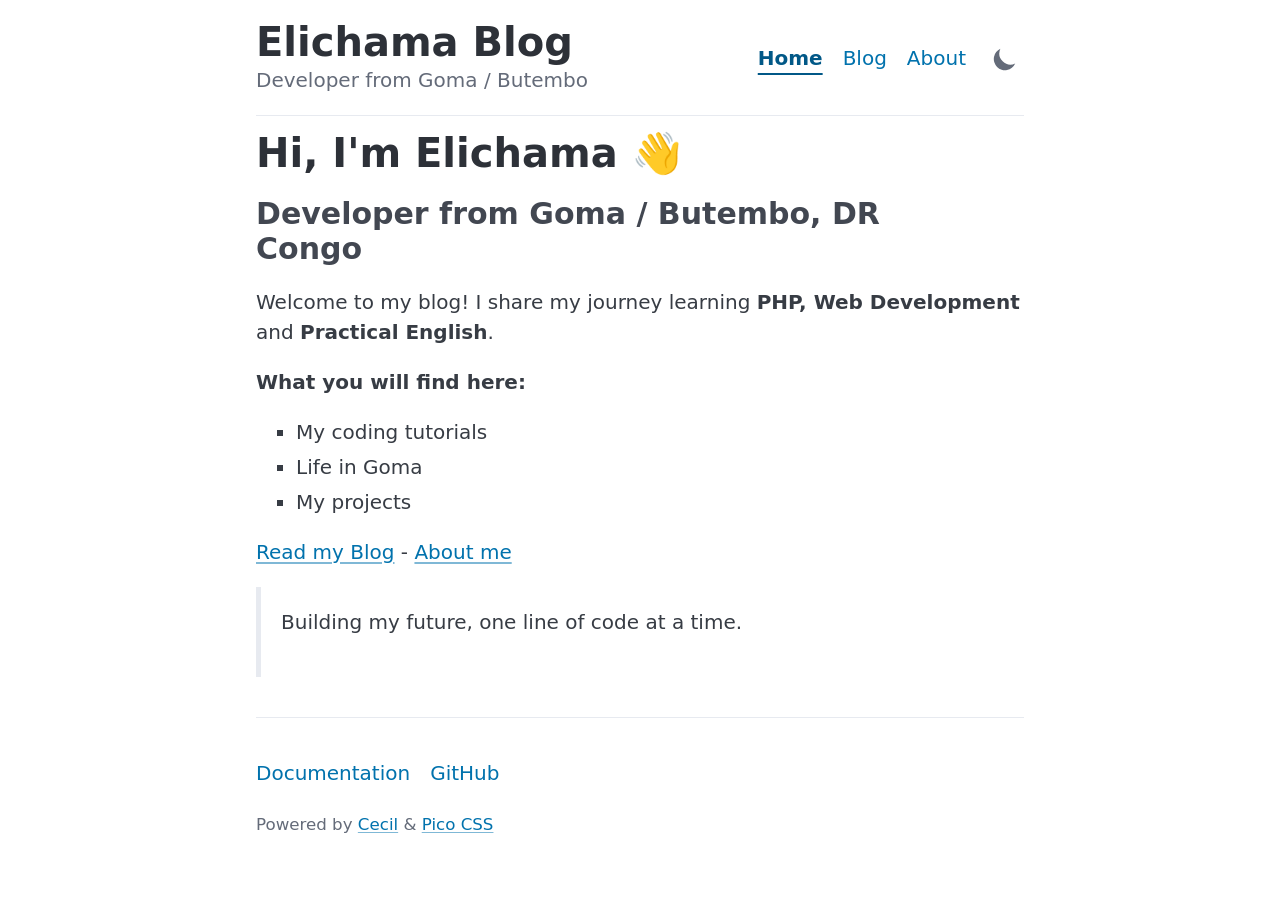
==== index.html @ 14f44dbf "deploy: 51344d93830a59a9cec32823c9e88d69711380ba" ====
<!DOCTYPE html>
<html lang="en">
  <head>
    <meta charset="utf-8">
    <meta name="viewport" content="width=device-width, initial-scale=1.0">
    <title>Elichama Blog &middot; Developer from Goma / Butembo</title>
    <meta name="description" content="My personal blog about coding and life in DR Congo">
    <meta name="author" content="Elichama">
    <meta name="robots" content="index,follow">
    <link rel="icon" sizes="228x228" href="/elichama-blog/thumbnails/228x/favicon.7ff4b89eec6dad139a7d2d6561543285.png" type="image/png">
    <link rel="icon" sizes="192x192" href="/elichama-blog/thumbnails/192x/favicon.7ff4b89eec6dad139a7d2d6561543285.png" type="image/png">
    <link rel="icon" sizes="128x128" href="/elichama-blog/thumbnails/128x/favicon.7ff4b89eec6dad139a7d2d6561543285.png" type="image/png">
    <link rel="icon" sizes="96x96" href="/elichama-blog/thumbnails/96x/favicon.7ff4b89eec6dad139a7d2d6561543285.png" type="image/png">
    <link rel="icon" sizes="76x76" href="/elichama-blog/thumbnails/76x/favicon.7ff4b89eec6dad139a7d2d6561543285.png" type="image/png">
    <link rel="icon" sizes="57x57" href="/elichama-blog/thumbnails/57x/favicon.7ff4b89eec6dad139a7d2d6561543285.png" type="image/png">
    <link rel="icon" sizes="32x32" href="/elichama-blog/thumbnails/32x/favicon.7ff4b89eec6dad139a7d2d6561543285.png" type="image/png">
    <link rel="shortcut icon" sizes="196x196" href="/elichama-blog/thumbnails/196x/favicon.7ff4b89eec6dad139a7d2d6561543285.png" type="image/png">
    <link rel="shortcut icon" sizes="128x128" href="/elichama-blog/thumbnails/128x/favicon.7ff4b89eec6dad139a7d2d6561543285.png" type="image/png">
    <link rel="apple-touch-icon" sizes="180x180" href="/elichama-blog/thumbnails/180x/favicon.7ff4b89eec6dad139a7d2d6561543285.png" type="image/png">
    <link rel="apple-touch-icon" sizes="152x152" href="/elichama-blog/thumbnails/152x/favicon.7ff4b89eec6dad139a7d2d6561543285.png" type="image/png">
    <link rel="apple-touch-icon" sizes="120x120" href="/elichama-blog/thumbnails/120x/favicon.7ff4b89eec6dad139a7d2d6561543285.png" type="image/png">
    <link rel="icon" href="/elichama-blog/favicon.ico">
    <link rel="icon" href="/elichama-blog/favicon.77ee8da3f7c525c2bef9c663e65358a5.ico" type="image/x-icon">
    <link rel="icon" href="/elichama-blog/favicon.77ee8da3f7c525c2bef9c663e65358a5.ico" type="image/vnd.microsoft.icon">
    <link rel="shortcut icon" href="/elichama-blog/favicon.77ee8da3f7c525c2bef9c663e65358a5.ico" type="image/x-icon">
    <link rel="canonical" type="text/html" title="Elichama Blog" href="https://elichama.github.io/elichama-blog/">
    <link rel="alternate" type="application/atom+xml" title="Elichama Blog (ATOM)" href="https://elichama.github.io/elichama-blog/atom.xml">
    <meta property="og:locale" content="en_US">
    <meta property="og:site_name" content="Elichama Blog">
    <meta property="og:title" content="Elichama Blog">
    <meta property="og:description" content="My personal blog about coding and life in DR Congo">
    <meta property="og:url" content="https://elichama.github.io/elichama-blog/">
    <meta property="og:author" content="Elichama">
    <meta property="og:type" content="website">
    <meta name="twitter:title" content="Elichama Blog">
    <meta name="twitter:description" content="My personal blog about coding and life in DR Congo">
    <meta name="color-scheme" content="light dark">
    <style>@charset "UTF-8";/*!
      * Pico CSS ✨ v2.1.1 (https://picocss.com)
      * Copyright 2019-2025 - Licensed under MIT
      */
 :root,:host{--pico-font-family-emoji:"Apple Color Emoji", "Segoe UI Emoji", "Segoe UI Symbol", "Noto Color Emoji";--pico-font-family-sans-serif:system-ui, "Segoe UI", Roboto, Oxygen, Ubuntu, Cantarell, Helvetica, Arial, "Helvetica Neue", sans-serif, var(--pico-font-family-emoji);--pico-font-family-monospace:ui-monospace, SFMono-Regular, "SF Mono", Menlo, Consolas, "Liberation Mono", monospace, var(--pico-font-family-emoji);--pico-font-family:var(--pico-font-family-sans-serif);--pico-line-height:1.5;--pico-font-weight:400;--pico-font-size:100%;--pico-text-underline-offset:0.1rem;--pico-border-radius:0.25rem;--pico-border-width:0.0625rem;--pico-outline-width:0.125rem;--pico-transition:0.2s ease-in-out;--pico-spacing:1rem;--pico-typography-spacing-vertical:1rem;--pico-block-spacing-vertical:var(--pico-spacing);--pico-block-spacing-horizontal:var(--pico-spacing);--pico-form-element-spacing-vertical:0.75rem;--pico-form-element-spacing-horizontal:1rem;--pico-group-box-shadow:0 0 0 rgba(0, 0, 0, 0);--pico-group-box-shadow-focus-with-button:0 0 0 var(--pico-outline-width) var(--pico-primary-focus);--pico-group-box-shadow-focus-with-input:0 0 0 0.0625rem var(--pico-form-element-border-color);--pico-modal-overlay-backdrop-filter:blur(0.375rem);--pico-nav-element-spacing-vertical:1rem;--pico-nav-element-spacing-horizontal:0.5rem;--pico-nav-link-spacing-vertical:0.5rem;--pico-nav-link-spacing-horizontal:0.5rem;--pico-nav-breadcrumb-divider:">";--pico-icon-checkbox:url("data:image/svg+xml,%3Csvg xmlns='http://www.w3.org/2000/svg' width='24' height='24' viewBox='0 0 24 24' fill='none' stroke='rgb(255, 255, 255)' stroke-width='4' stroke-linecap='round' stroke-linejoin='round'%3E%3Cpolyline points='20 6 9 17 4 12'%3E%3C/polyline%3E%3C/svg%3E");--pico-icon-minus:url("data:image/svg+xml,%3Csvg xmlns='http://www.w3.org/2000/svg' width='24' height='24' viewBox='0 0 24 24' fill='none' stroke='rgb(255, 255, 255)' stroke-width='4' stroke-linecap='round' stroke-linejoin='round'%3E%3Cline x1='5' y1='12' x2='19' y2='12'%3E%3C/line%3E%3C/svg%3E");--pico-icon-chevron:url("data:image/svg+xml,%3Csvg xmlns='http://www.w3.org/2000/svg' width='24' height='24' viewBox='0 0 24 24' fill='none' stroke='rgb(136, 145, 164)' stroke-width='2' stroke-linecap='round' stroke-linejoin='round'%3E%3Cpolyline points='6 9 12 15 18 9'%3E%3C/polyline%3E%3C/svg%3E");--pico-icon-date:url("data:image/svg+xml,%3Csvg xmlns='http://www.w3.org/2000/svg' width='24' height='24' viewBox='0 0 24 24' fill='none' stroke='rgb(136, 145, 164)' stroke-width='2' stroke-linecap='round' stroke-linejoin='round'%3E%3Crect x='3' y='4' width='18' height='18' rx='2' ry='2'%3E%3C/rect%3E%3Cline x1='16' y1='2' x2='16' y2='6'%3E%3C/line%3E%3Cline x1='8' y1='2' x2='8' y2='6'%3E%3C/line%3E%3Cline x1='3' y1='10' x2='21' y2='10'%3E%3C/line%3E%3C/svg%3E");--pico-icon-time:url("data:image/svg+xml,%3Csvg xmlns='http://www.w3.org/2000/svg' width='24' height='24' viewBox='0 0 24 24' fill='none' stroke='rgb(136, 145, 164)' stroke-width='2' stroke-linecap='round' stroke-linejoin='round'%3E%3Ccircle cx='12' cy='12' r='10'%3E%3C/circle%3E%3Cpolyline points='12 6 12 12 16 14'%3E%3C/polyline%3E%3C/svg%3E");--pico-icon-search:url("data:image/svg+xml,%3Csvg xmlns='http://www.w3.org/2000/svg' width='24' height='24' viewBox='0 0 24 24' fill='none' stroke='rgb(136, 145, 164)' stroke-width='1.5' stroke-linecap='round' stroke-linejoin='round'%3E%3Ccircle cx='11' cy='11' r='8'%3E%3C/circle%3E%3Cline x1='21' y1='21' x2='16.65' y2='16.65'%3E%3C/line%3E%3C/svg%3E");--pico-icon-close:url("data:image/svg+xml,%3Csvg xmlns='http://www.w3.org/2000/svg' width='24' height='24' viewBox='0 0 24 24' fill='none' stroke='rgb(136, 145, 164)' stroke-width='3' stroke-linecap='round' stroke-linejoin='round'%3E%3Cline x1='18' y1='6' x2='6' y2='18'%3E%3C/line%3E%3Cline x1='6' y1='6' x2='18' y2='18'%3E%3C/line%3E%3C/svg%3E");--pico-icon-loading:url("data:image/svg+xml,%3Csvg fill='none' height='24' width='24' viewBox='0 0 24 24' xmlns='http://www.w3.org/2000/svg' %3E%3Cstyle%3E g %7B animation: rotate 2s linear infinite;transform-origin:center center;%7D circle %7B stroke-dasharray:75,100;stroke-dashoffset:-5;animation:dash 1.5s ease-in-out infinite;stroke-linecap:round;%7D @keyframes rotate %7B 0%25 %7B transform:rotate(0deg);%7D 100%25 %7B transform:rotate(360deg);%7D %7D @keyframes dash %7B 0%25 %7B stroke-dasharray:1,100;stroke-dashoffset:0;%7D 50%25 %7B stroke-dasharray:44.5,100;stroke-dashoffset:-17.5;%7D 100%25 %7B stroke-dasharray:44.5,100;stroke-dashoffset:-62;%7D %7D %3C/style%3E%3Cg%3E%3Ccircle cx='12' cy='12' r='10' fill='none' stroke='rgb(136, 145, 164)' stroke-width='4' /%3E%3C/g%3E%3C/svg%3E");
      }
      @media (min-width: 576px) {
        :root,
        :host {
          --pico-font-size: 106.25%;
        }
      }
      @media (min-width: 768px) {
        :root,
        :host {
          --pico-font-size: 112.5%;
        }
      }
      @media (min-width: 1024px) {
        :root,
        :host {
          --pico-font-size: 118.75%;
        }
      }
      @media (min-width: 1280px) {
        :root,
        :host {
          --pico-font-size: 125%;
        }
      }
      @media (min-width: 1536px) {
        :root,
        :host {
          --pico-font-size: 131.25%;
        }
      }

      a {
        --pico-text-decoration: underline;
      }

      small {
        --pico-font-size: 0.875em;
      }

      h1,
      h2,
      h3,
      h4,
      h5,
      h6 {
        --pico-font-weight: 700;
      }

      h1 {
        --pico-font-size: 2rem;
        --pico-line-height: 1.125;
        --pico-typography-spacing-top: 3rem;
      }

      h2 {
        --pico-font-size: 1.75rem;
        --pico-line-height: 1.15;
        --pico-typography-spacing-top: 2.625rem;
      }

      h3 {
        --pico-font-size: 1.5rem;
        --pico-line-height: 1.175;
        --pico-typography-spacing-top: 2.25rem;
      }

      h4 {
        --pico-font-size: 1.25rem;
        --pico-line-height: 1.2;
        --pico-typography-spacing-top: 1.874rem;
      }

      h5 {
        --pico-font-size: 1.125rem;
        --pico-line-height: 1.225;
        --pico-typography-spacing-top: 1.6875rem;
      }

      h6 {
        --pico-font-size: 1rem;
        --pico-line-height: 1.25;
        --pico-typography-spacing-top: 1.5rem;
      }

      thead th,
      thead td,
      tfoot th,
      tfoot td {
        --pico-font-weight: 600;
        --pico-border-width: 0.1875rem;
      }

      pre,
      code,
      kbd,
      samp {
        --pico-font-family: var(--pico-font-family-monospace);
      }

      kbd {
        --pico-font-weight: bolder;
      }

      input:not([type=submit],
      [type=button],
      [type=reset],
      [type=checkbox],
      [type=radio],
      [type=file]),
      :where(select, textarea) {
        --pico-outline-width: 0.0625rem;
      }

      [type=search] {
        --pico-border-radius: 5rem;
      }

      [type=checkbox],
      [type=radio] {
        --pico-border-width: 0.125rem;
      }

      [type=checkbox][role=switch] {
        --pico-border-width: 0.1875rem;
      }

      [role=search] {
        --pico-border-radius: 5rem;
      }

      [role=search] button,
      [role=search] [type=submit],
      [role=search] [type=button],
      [role=search] [role=button],
      [role=group] button,
      [role=group] [type=submit],
      [role=group] [type=button],
      [role=group] [role=button] {
        --pico-form-element-spacing-horizontal: 2rem;
      }

      details summary[role=button]::after {
        filter: brightness(0) invert(1);
      }

      [aria-busy=true]:not(input, select, textarea):is(button, [type=submit], [type=button], [type=reset], [role=button])::before {
        filter: brightness(0) invert(1);
      }

      /**
      * Color schemes
      */
      [data-theme=light],
      :root:not([data-theme=dark]),
      :host(:not([data-theme=dark])) {
        color-scheme: light;
        --pico-background-color: #fff;
        --pico-color: #373c44;
        --pico-text-selection-color: rgba(2, 154, 232, 0.25);
        --pico-muted-color: #646b79;
        --pico-muted-border-color: rgb(231, 234, 239.5);
        --pico-primary: #0172ad;
        --pico-primary-background: #0172ad;
        --pico-primary-border: var(--pico-primary-background);
        --pico-primary-underline: rgba(1, 114, 173, 0.5);
        --pico-primary-hover: #015887;
        --pico-primary-hover-background: #02659a;
        --pico-primary-hover-border: var(--pico-primary-hover-background);
        --pico-primary-hover-underline: var(--pico-primary-hover);
        --pico-primary-focus: rgba(2, 154, 232, 0.5);
        --pico-primary-inverse: #fff;
        --pico-secondary: #5d6b89;
        --pico-secondary-background: #525f7a;
        --pico-secondary-border: var(--pico-secondary-background);
        --pico-secondary-underline: rgba(93, 107, 137, 0.5);
        --pico-secondary-hover: #48536b;
        --pico-secondary-hover-background: #48536b;
        --pico-secondary-hover-border: var(--pico-secondary-hover-background);
        --pico-secondary-hover-underline: var(--pico-secondary-hover);
        --pico-secondary-focus: rgba(93, 107, 137, 0.25);
        --pico-secondary-inverse: #fff;
        --pico-contrast: #181c25;
        --pico-contrast-background: #181c25;
        --pico-contrast-border: var(--pico-contrast-background);
        --pico-contrast-underline: rgba(24, 28, 37, 0.5);
        --pico-contrast-hover: #000;
        --pico-contrast-hover-background: #000;
        --pico-contrast-hover-border: var(--pico-contrast-hover-background);
        --pico-contrast-hover-underline: var(--pico-secondary-hover);
        --pico-contrast-focus: rgba(93, 107, 137, 0.25);
        --pico-contrast-inverse: #fff;
        --pico-box-shadow: 0.0145rem 0.029rem 0.174rem rgba(129, 145, 181, 0.01698), 0.0335rem 0.067rem 0.402rem rgba(129, 145, 181, 0.024), 0.0625rem 0.125rem 0.75rem rgba(129, 145, 181, 0.03), 0.1125rem 0.225rem 1.35rem rgba(129, 145, 181, 0.036), 0.2085rem 0.417rem 2.502rem rgba(129, 145, 181, 0.04302), 0.5rem 1rem 6rem rgba(129, 145, 181, 0.06), 0 0 0 0.0625rem rgba(129, 145, 181, 0.015);
        --pico-h1-color: #2d3138;
        --pico-h2-color: #373c44;
        --pico-h3-color: #424751;
        --pico-h4-color: #4d535e;
        --pico-h5-color: #5c6370;
        --pico-h6-color: #646b79;
        --pico-mark-background-color: rgb(252.5, 230.5, 191.5);
        --pico-mark-color: #0f1114;
        --pico-ins-color: rgb(28.5, 105.5, 84);
        --pico-del-color: rgb(136, 56.5, 53);
        --pico-blockquote-border-color: var(--pico-muted-border-color);
        --pico-blockquote-footer-color: var(--pico-muted-color);
        --pico-button-box-shadow: 0 0 0 rgba(0, 0, 0, 0);
        --pico-button-hover-box-shadow: 0 0 0 rgba(0, 0, 0, 0);
        --pico-table-border-color: var(--pico-muted-border-color);
        --pico-table-row-stripped-background-color: rgba(111, 120, 135, 0.0375);
        --pico-code-background-color: rgb(243, 244.5, 246.75);
        --pico-code-color: #646b79;
        --pico-code-kbd-background-color: var(--pico-color);
        --pico-code-kbd-color: var(--pico-background-color);
        --pico-form-element-background-color: rgb(251, 251.5, 252.25);
        --pico-form-element-selected-background-color: #dfe3eb;
        --pico-form-element-border-color: #cfd5e2;
        --pico-form-element-color: #23262c;
        --pico-form-element-placeholder-color: var(--pico-muted-color);
        --pico-form-element-active-background-color: #fff;
        --pico-form-element-active-border-color: var(--pico-primary-border);
        --pico-form-element-focus-color: var(--pico-primary-border);
        --pico-form-element-disabled-opacity: 0.5;
        --pico-form-element-invalid-border-color: rgb(183.5, 105.5, 106.5);
        --pico-form-element-invalid-active-border-color: rgb(200.25, 79.25, 72.25);
        --pico-form-element-invalid-focus-color: var(--pico-form-element-invalid-active-border-color);
        --pico-form-element-valid-border-color: rgb(76, 154.5, 137.5);
        --pico-form-element-valid-active-border-color: rgb(39, 152.75, 118.75);
        --pico-form-element-valid-focus-color: var(--pico-form-element-valid-active-border-color);
        --pico-switch-background-color: #bfc7d9;
        --pico-switch-checked-background-color: var(--pico-primary-background);
        --pico-switch-color: #fff;
        --pico-switch-thumb-box-shadow: 0 0 0 rgba(0, 0, 0, 0);
        --pico-range-border-color: #dfe3eb;
        --pico-range-active-border-color: #bfc7d9;
        --pico-range-thumb-border-color: var(--pico-background-color);
        --pico-range-thumb-color: var(--pico-secondary-background);
        --pico-range-thumb-active-color: var(--pico-primary-background);
        --pico-accordion-border-color: var(--pico-muted-border-color);
        --pico-accordion-active-summary-color: var(--pico-primary-hover);
        --pico-accordion-close-summary-color: var(--pico-color);
        --pico-accordion-open-summary-color: var(--pico-muted-color);
        --pico-card-background-color: var(--pico-background-color);
        --pico-card-border-color: var(--pico-muted-border-color);
        --pico-card-box-shadow: var(--pico-box-shadow);
        --pico-card-sectioning-background-color: rgb(251, 251.5, 252.25);
        --pico-loading-spinner-opacity: 0.5;
        --pico-modal-overlay-background-color: rgba(232, 234, 237, 0.75);
        --pico-progress-background-color: #dfe3eb;
        --pico-progress-color: var(--pico-primary-background);
        --pico-tooltip-background-color: var(--pico-contrast-background);
        --pico-tooltip-color: var(--pico-contrast-inverse);
        --pico-icon-valid: url("data:image/svg+xml,%3Csvg xmlns='http://www.w3.org/2000/svg' width='24' height='24' viewBox='0 0 24 24' fill='none' stroke='rgb(76, 154.5, 137.5)' stroke-width='2' stroke-linecap='round' stroke-linejoin='round'%3E%3Cpolyline points='20 6 9 17 4 12'%3E%3C/polyline%3E%3C/svg%3E");
        --pico-icon-invalid: url("data:image/svg+xml,%3Csvg xmlns='http://www.w3.org/2000/svg' width='24' height='24' viewBox='0 0 24 24' fill='none' stroke='rgb(200.25, 79.25, 72.25)' stroke-width='2' stroke-linecap='round' stroke-linejoin='round'%3E%3Ccircle cx='12' cy='12' r='10'%3E%3C/circle%3E%3Cline x1='12' y1='8' x2='12' y2='12'%3E%3C/line%3E%3Cline x1='12' y1='16' x2='12.01' y2='16'%3E%3C/line%3E%3C/svg%3E");
      }
      [data-theme=light] input:is([type=submit],
      [type=button],
      [type=reset],
      [type=checkbox],
      [type=radio],
      [type=file]),
      :root:not([data-theme=dark]) input:is([type=submit],
      [type=button],
      [type=reset],
      [type=checkbox],
      [type=radio],
      [type=file]),
      :host(:not([data-theme=dark])) input:is([type=submit],
      [type=button],
      [type=reset],
      [type=checkbox],
      [type=radio],
      [type=file]) {
        --pico-form-element-focus-color: var(--pico-primary-focus);
      }

      @media only screen and (prefers-color-scheme: dark) {
        :root:not([data-theme]),
        :host(:not([data-theme])) {
          color-scheme: dark;
          --pico-background-color: rgb(19, 22.5, 30.5);
          --pico-color: #c2c7d0;
          --pico-text-selection-color: rgba(1, 170, 255, 0.1875);
          --pico-muted-color: #7b8495;
          --pico-muted-border-color: #202632;
          --pico-primary: #01aaff;
          --pico-primary-background: #0172ad;
          --pico-primary-border: var(--pico-primary-background);
          --pico-primary-underline: rgba(1, 170, 255, 0.5);
          --pico-primary-hover: #79c0ff;
          --pico-primary-hover-background: #017fc0;
          --pico-primary-hover-border: var(--pico-primary-hover-background);
          --pico-primary-hover-underline: var(--pico-primary-hover);
          --pico-primary-focus: rgba(1, 170, 255, 0.375);
          --pico-primary-inverse: #fff;
          --pico-secondary: #969eaf;
          --pico-secondary-background: #525f7a;
          --pico-secondary-border: var(--pico-secondary-background);
          --pico-secondary-underline: rgba(150, 158, 175, 0.5);
          --pico-secondary-hover: #b3b9c5;
          --pico-secondary-hover-background: #5d6b89;
          --pico-secondary-hover-border: var(--pico-secondary-hover-background);
          --pico-secondary-hover-underline: var(--pico-secondary-hover);
          --pico-secondary-focus: rgba(144, 158, 190, 0.25);
          --pico-secondary-inverse: #fff;
          --pico-contrast: #dfe3eb;
          --pico-contrast-background: #eff1f4;
          --pico-contrast-border: var(--pico-contrast-background);
          --pico-contrast-underline: rgba(223, 227, 235, 0.5);
          --pico-contrast-hover: #fff;
          --pico-contrast-hover-background: #fff;
          --pico-contrast-hover-border: var(--pico-contrast-hover-background);
          --pico-contrast-hover-underline: var(--pico-contrast-hover);
          --pico-contrast-focus: rgba(207, 213, 226, 0.25);
          --pico-contrast-inverse: #000;
          --pico-box-shadow: 0.0145rem 0.029rem 0.174rem rgba(7, 8.5, 12, 0.01698), 0.0335rem 0.067rem 0.402rem rgba(7, 8.5, 12, 0.024), 0.0625rem 0.125rem 0.75rem rgba(7, 8.5, 12, 0.03), 0.1125rem 0.225rem 1.35rem rgba(7, 8.5, 12, 0.036), 0.2085rem 0.417rem 2.502rem rgba(7, 8.5, 12, 0.04302), 0.5rem 1rem 6rem rgba(7, 8.5, 12, 0.06), 0 0 0 0.0625rem rgba(7, 8.5, 12, 0.015);
          --pico-h1-color: #f0f1f3;
          --pico-h2-color: #e0e3e7;
          --pico-h3-color: #c2c7d0;
          --pico-h4-color: #b3b9c5;
          --pico-h5-color: #a4acba;
          --pico-h6-color: #8891a4;
          --pico-mark-background-color: #014063;
          --pico-mark-color: #fff;
          --pico-ins-color: #62af9a;
          --pico-del-color: rgb(205.5, 126, 123);
          --pico-blockquote-border-color: var(--pico-muted-border-color);
          --pico-blockquote-footer-color: var(--pico-muted-color);
          --pico-button-box-shadow: 0 0 0 rgba(0, 0, 0, 0);
          --pico-button-hover-box-shadow: 0 0 0 rgba(0, 0, 0, 0);
          --pico-table-border-color: var(--pico-muted-border-color);
          --pico-table-row-stripped-background-color: rgba(111, 120, 135, 0.0375);
          --pico-code-background-color: rgb(26, 30.5, 40.25);
          --pico-code-color: #8891a4;
          --pico-code-kbd-background-color: var(--pico-color);
          --pico-code-kbd-color: var(--pico-background-color);
          --pico-form-element-background-color: rgb(28, 33, 43.5);
          --pico-form-element-selected-background-color: #2a3140;
          --pico-form-element-border-color: #2a3140;
          --pico-form-element-color: #e0e3e7;
          --pico-form-element-placeholder-color: #8891a4;
          --pico-form-element-active-background-color: rgb(26, 30.5, 40.25);
          --pico-form-element-active-border-color: var(--pico-primary-border);
          --pico-form-element-focus-color: var(--pico-primary-border);
          --pico-form-element-disabled-opacity: 0.5;
          --pico-form-element-invalid-border-color: rgb(149.5, 74, 80);
          --pico-form-element-invalid-active-border-color: rgb(183.25, 63.5, 59);
          --pico-form-element-invalid-focus-color: var(--pico-form-element-invalid-active-border-color);
          --pico-form-element-valid-border-color: #2a7b6f;
          --pico-form-element-valid-active-border-color: rgb(22, 137, 105.5);
          --pico-form-element-valid-focus-color: var(--pico-form-element-valid-active-border-color);
          --pico-switch-background-color: #333c4e;
          --pico-switch-checked-background-color: var(--pico-primary-background);
          --pico-switch-color: #fff;
          --pico-switch-thumb-box-shadow: 0 0 0 rgba(0, 0, 0, 0);
          --pico-range-border-color: #202632;
          --pico-range-active-border-color: #2a3140;
          --pico-range-thumb-border-color: var(--pico-background-color);
          --pico-range-thumb-color: var(--pico-secondary-background);
          --pico-range-thumb-active-color: var(--pico-primary-background);
          --pico-accordion-border-color: var(--pico-muted-border-color);
          --pico-accordion-active-summary-color: var(--pico-primary-hover);
          --pico-accordion-close-summary-color: var(--pico-color);
          --pico-accordion-open-summary-color: var(--pico-muted-color);
          --pico-card-background-color: #181c25;
          --pico-card-border-color: var(--pico-card-background-color);
          --pico-card-box-shadow: var(--pico-box-shadow);
          --pico-card-sectioning-background-color: rgb(26, 30.5, 40.25);
          --pico-loading-spinner-opacity: 0.5;
          --pico-modal-overlay-background-color: rgba(7.5, 8.5, 10, 0.75);
          --pico-progress-background-color: #202632;
          --pico-progress-color: var(--pico-primary-background);
          --pico-tooltip-background-color: var(--pico-contrast-background);
          --pico-tooltip-color: var(--pico-contrast-inverse);
          --pico-icon-valid: url("data:image/svg+xml,%3Csvg xmlns='http://www.w3.org/2000/svg' width='24' height='24' viewBox='0 0 24 24' fill='none' stroke='rgb(42, 123, 111)' stroke-width='2' stroke-linecap='round' stroke-linejoin='round'%3E%3Cpolyline points='20 6 9 17 4 12'%3E%3C/polyline%3E%3C/svg%3E");
          --pico-icon-invalid: url("data:image/svg+xml,%3Csvg xmlns='http://www.w3.org/2000/svg' width='24' height='24' viewBox='0 0 24 24' fill='none' stroke='rgb(149.5, 74, 80)' stroke-width='2' stroke-linecap='round' stroke-linejoin='round'%3E%3Ccircle cx='12' cy='12' r='10'%3E%3C/circle%3E%3Cline x1='12' y1='8' x2='12' y2='12'%3E%3C/line%3E%3Cline x1='12' y1='16' x2='12.01' y2='16'%3E%3C/line%3E%3C/svg%3E");
        }
        :root:not([data-theme]) input:is([type=submit],
        [type=button],
        [type=reset],
        [type=checkbox],
        [type=radio],
        [type=file]),
        :host(:not([data-theme])) input:is([type=submit],
        [type=button],
        [type=reset],
        [type=checkbox],
        [type=radio],
        [type=file]) {
          --pico-form-element-focus-color: var(--pico-primary-focus);
        }
      }
      [data-theme=dark] {
        color-scheme: dark;
        --pico-background-color: rgb(19, 22.5, 30.5);
        --pico-color: #c2c7d0;
        --pico-text-selection-color: rgba(1, 170, 255, 0.1875);
        --pico-muted-color: #7b8495;
        --pico-muted-border-color: #202632;
        --pico-primary: #01aaff;
        --pico-primary-background: #0172ad;
        --pico-primary-border: var(--pico-primary-background);
        --pico-primary-underline: rgba(1, 170, 255, 0.5);
        --pico-primary-hover: #79c0ff;
        --pico-primary-hover-background: #017fc0;
        --pico-primary-hover-border: var(--pico-primary-hover-background);
        --pico-primary-hover-underline: var(--pico-primary-hover);
        --pico-primary-focus: rgba(1, 170, 255, 0.375);
        --pico-primary-inverse: #fff;
        --pico-secondary: #969eaf;
        --pico-secondary-background: #525f7a;
        --pico-secondary-border: var(--pico-secondary-background);
        --pico-secondary-underline: rgba(150, 158, 175, 0.5);
        --pico-secondary-hover: #b3b9c5;
        --pico-secondary-hover-background: #5d6b89;
        --pico-secondary-hover-border: var(--pico-secondary-hover-background);
        --pico-secondary-hover-underline: var(--pico-secondary-hover);
        --pico-secondary-focus: rgba(144, 158, 190, 0.25);
        --pico-secondary-inverse: #fff;
        --pico-contrast: #dfe3eb;
        --pico-contrast-background: #eff1f4;
        --pico-contrast-border: var(--pico-contrast-background);
        --pico-contrast-underline: rgba(223, 227, 235, 0.5);
        --pico-contrast-hover: #fff;
        --pico-contrast-hover-background: #fff;
        --pico-contrast-hover-border: var(--pico-contrast-hover-background);
        --pico-contrast-hover-underline: var(--pico-contrast-hover);
        --pico-contrast-focus: rgba(207, 213, 226, 0.25);
        --pico-contrast-inverse: #000;
        --pico-box-shadow: 0.0145rem 0.029rem 0.174rem rgba(7, 8.5, 12, 0.01698), 0.0335rem 0.067rem 0.402rem rgba(7, 8.5, 12, 0.024), 0.0625rem 0.125rem 0.75rem rgba(7, 8.5, 12, 0.03), 0.1125rem 0.225rem 1.35rem rgba(7, 8.5, 12, 0.036), 0.2085rem 0.417rem 2.502rem rgba(7, 8.5, 12, 0.04302), 0.5rem 1rem 6rem rgba(7, 8.5, 12, 0.06), 0 0 0 0.0625rem rgba(7, 8.5, 12, 0.015);
        --pico-h1-color: #f0f1f3;
        --pico-h2-color: #e0e3e7;
        --pico-h3-color: #c2c7d0;
        --pico-h4-color: #b3b9c5;
        --pico-h5-color: #a4acba;
        --pico-h6-color: #8891a4;
        --pico-mark-background-color: #014063;
        --pico-mark-color: #fff;
        --pico-ins-color: #62af9a;
        --pico-del-color: rgb(205.5, 126, 123);
        --pico-blockquote-border-color: var(--pico-muted-border-color);
        --pico-blockquote-footer-color: var(--pico-muted-color);
        --pico-button-box-shadow: 0 0 0 rgba(0, 0, 0, 0);
        --pico-button-hover-box-shadow: 0 0 0 rgba(0, 0, 0, 0);
        --pico-table-border-color: var(--pico-muted-border-color);
        --pico-table-row-stripped-background-color: rgba(111, 120, 135, 0.0375);
        --pico-code-background-color: rgb(26, 30.5, 40.25);
        --pico-code-color: #8891a4;
        --pico-code-kbd-background-color: var(--pico-color);
        --pico-code-kbd-color: var(--pico-background-color);
        --pico-form-element-background-color: rgb(28, 33, 43.5);
        --pico-form-element-selected-background-color: #2a3140;
        --pico-form-element-border-color: #2a3140;
        --pico-form-element-color: #e0e3e7;
        --pico-form-element-placeholder-color: #8891a4;
        --pico-form-element-active-background-color: rgb(26, 30.5, 40.25);
        --pico-form-element-active-border-color: var(--pico-primary-border);
        --pico-form-element-focus-color: var(--pico-primary-border);
        --pico-form-element-disabled-opacity: 0.5;
        --pico-form-element-invalid-border-color: rgb(149.5, 74, 80);
        --pico-form-element-invalid-active-border-color: rgb(183.25, 63.5, 59);
        --pico-form-element-invalid-focus-color: var(--pico-form-element-invalid-active-border-color);
        --pico-form-element-valid-border-color: #2a7b6f;
        --pico-form-element-valid-active-border-color: rgb(22, 137, 105.5);
        --pico-form-element-valid-focus-color: var(--pico-form-element-valid-active-border-color);
        --pico-switch-background-color: #333c4e;
        --pico-switch-checked-background-color: var(--pico-primary-background);
        --pico-switch-color: #fff;
        --pico-switch-thumb-box-shadow: 0 0 0 rgba(0, 0, 0, 0);
        --pico-range-border-color: #202632;
        --pico-range-active-border-color: #2a3140;
        --pico-range-thumb-border-color: var(--pico-background-color);
        --pico-range-thumb-color: var(--pico-secondary-background);
        --pico-range-thumb-active-color: var(--pico-primary-background);
        --pico-accordion-border-color: var(--pico-muted-border-color);
        --pico-accordion-active-summary-color: var(--pico-primary-hover);
        --pico-accordion-close-summary-color: var(--pico-color);
        --pico-accordion-open-summary-color: var(--pico-muted-color);
        --pico-card-background-color: #181c25;
        --pico-card-border-color: var(--pico-card-background-color);
        --pico-card-box-shadow: var(--pico-box-shadow);
        --pico-card-sectioning-background-color: rgb(26, 30.5, 40.25);
        --pico-loading-spinner-opacity: 0.5;
        --pico-modal-overlay-background-color: rgba(7.5, 8.5, 10, 0.75);
        --pico-progress-background-color: #202632;
        --pico-progress-color: var(--pico-primary-background);
        --pico-tooltip-background-color: var(--pico-contrast-background);
        --pico-tooltip-color: var(--pico-contrast-inverse);
        --pico-icon-valid: url("data:image/svg+xml,%3Csvg xmlns='http://www.w3.org/2000/svg' width='24' height='24' viewBox='0 0 24 24' fill='none' stroke='rgb(42, 123, 111)' stroke-width='2' stroke-linecap='round' stroke-linejoin='round'%3E%3Cpolyline points='20 6 9 17 4 12'%3E%3C/polyline%3E%3C/svg%3E");
        --pico-icon-invalid: url("data:image/svg+xml,%3Csvg xmlns='http://www.w3.org/2000/svg' width='24' height='24' viewBox='0 0 24 24' fill='none' stroke='rgb(149.5, 74, 80)' stroke-width='2' stroke-linecap='round' stroke-linejoin='round'%3E%3Ccircle cx='12' cy='12' r='10'%3E%3C/circle%3E%3Cline x1='12' y1='8' x2='12' y2='12'%3E%3C/line%3E%3Cline x1='12' y1='16' x2='12.01' y2='16'%3E%3C/line%3E%3C/svg%3E");
      }
      [data-theme=dark] input:is([type=submit],
      [type=button],
      [type=reset],
      [type=checkbox],
      [type=radio],
      [type=file]) {
        --pico-form-element-focus-color: var(--pico-primary-focus);
      }

      progress,
      [type=checkbox],
      [type=radio],
      [type=range] {
        accent-color: var(--pico-primary);
      }

      /**
      * Document
      * Content-box & Responsive typography
      */
      *,
      *::before,
      *::after {
        box-sizing: border-box;
        background-repeat: no-repeat;
      }

      ::before,
      ::after {
        text-decoration: inherit;
        vertical-align: inherit;
      }

      :where(:root),
      :where(:host) {
        -webkit-tap-highlight-color: transparent;
        -webkit-text-size-adjust: 100%;
        -moz-text-size-adjust: 100%;
        text-size-adjust: 100%;
        background-color: var(--pico-background-color);
        color: var(--pico-color);
        font-weight: var(--pico-font-weight);
        font-size: var(--pico-font-size);
        line-height: var(--pico-line-height);
        font-family: var(--pico-font-family);
        text-underline-offset: var(--pico-text-underline-offset);
        text-rendering: optimizeLegibility;
        overflow-wrap: break-word;
        -moz-tab-size: 4;
        -o-tab-size: 4;
        tab-size: 4;
      }

      /**
      * Landmarks
      */
      body {
        width: 100%;
        margin: 0;
      }

      main {
        display: block;
      }

      body > header,
      body > main,
      body > footer {
        width: 100%;
        margin-right: auto;
        margin-left: auto;
        padding: var(--pico-block-spacing-vertical) var(--pico-block-spacing-horizontal);
      }
      @media (min-width: 576px) {
        body > header,
        body > main,
        body > footer {
          max-width: 510px;
          padding-right: 0;
          padding-left: 0;
        }
      }
      @media (min-width: 768px) {
        body > header,
        body > main,
        body > footer {
          max-width: 700px;
        }
      }
      @media (min-width: 1024px) {
        body > header,
        body > main,
        body > footer {
          max-width: 950px;
        }
      }
      @media (min-width: 1280px) {
        body > header,
        body > main,
        body > footer {
          max-width: 1200px;
        }
      }
      @media (min-width: 1536px) {
        body > header,
        body > main,
        body > footer {
          max-width: 1450px;
        }
      }

      /**
      * Section
      */
      section {
        margin-bottom: var(--pico-block-spacing-vertical);
      }

      /**
      * Typography
      */
      b,
      strong {
        font-weight: bolder;
      }

      sub,
      sup {
        position: relative;
        font-size: 0.75em;
        line-height: 0;
        vertical-align: baseline;
      }

      sub {
        bottom: -0.25em;
      }

      sup {
        top: -0.5em;
      }

      address,
      blockquote,
      dl,
      ol,
      p,
      pre,
      table,
      ul {
        margin-top: 0;
        margin-bottom: var(--pico-typography-spacing-vertical);
        color: var(--pico-color);
        font-style: normal;
        font-weight: var(--pico-font-weight);
      }

      h1,
      h2,
      h3,
      h4,
      h5,
      h6 {
        margin-top: 0;
        margin-bottom: var(--pico-typography-spacing-vertical);
        color: var(--pico-color);
        font-weight: var(--pico-font-weight);
        font-size: var(--pico-font-size);
        line-height: var(--pico-line-height);
        font-family: var(--pico-font-family);
      }

      h1 {
        --pico-color: var(--pico-h1-color);
      }

      h2 {
        --pico-color: var(--pico-h2-color);
      }

      h3 {
        --pico-color: var(--pico-h3-color);
      }

      h4 {
        --pico-color: var(--pico-h4-color);
      }

      h5 {
        --pico-color: var(--pico-h5-color);
      }

      h6 {
        --pico-color: var(--pico-h6-color);
      }

      :where(article, address, blockquote, dl, figure, form, ol, p, pre, table, ul) ~ :is(h1, h2, h3, h4, h5, h6) {
        margin-top: var(--pico-typography-spacing-top);
      }

      p {
        margin-bottom: var(--pico-typography-spacing-vertical);
      }

      hgroup {
        margin-bottom: var(--pico-typography-spacing-vertical);
      }
      hgroup > * {
        margin-top: 0;
        margin-bottom: 0;
      }
      hgroup > *:not(:first-child):last-child {
        --pico-color: var(--pico-muted-color);
        --pico-font-weight: unset;
        font-size: 1rem;
      }

      :where(ol, ul) li {
        margin-bottom: calc(var(--pico-typography-spacing-vertical) * 0.25);
      }

      :where(dl, ol, ul) :where(dl, ol, ul) {
        margin: 0;
        margin-top: calc(var(--pico-typography-spacing-vertical) * 0.25);
      }

      ul li {
        list-style: square;
      }

      mark {
        padding: 0.125rem 0.25rem;
        background-color: var(--pico-mark-background-color);
        color: var(--pico-mark-color);
        vertical-align: baseline;
      }

      blockquote {
        display: block;
        margin: var(--pico-typography-spacing-vertical) 0;
        padding: var(--pico-spacing);
        border-right: none;
        border-left: 0.25rem solid var(--pico-blockquote-border-color);
        border-inline-start: 0.25rem solid var(--pico-blockquote-border-color);
        border-inline-end: none;
      }
      blockquote footer {
        margin-top: calc(var(--pico-typography-spacing-vertical) * 0.5);
        color: var(--pico-blockquote-footer-color);
      }

      abbr[title] {
        border-bottom: 1px dotted;
        text-decoration: none;
        cursor: help;
      }

      ins {
        color: var(--pico-ins-color);
        text-decoration: none;
      }

      del {
        color: var(--pico-del-color);
      }

      ::-moz-selection {
        background-color: var(--pico-text-selection-color);
      }

      ::selection {
        background-color: var(--pico-text-selection-color);
      }

      /**
      * Link
      */
      :where(a:not([role=button])),
      [role=link] {
        --pico-color: var(--pico-primary);
        --pico-background-color: transparent;
        --pico-underline: var(--pico-primary-underline);
        outline: none;
        background-color: var(--pico-background-color);
        color: var(--pico-color);
        -webkit-text-decoration: var(--pico-text-decoration);
        text-decoration: var(--pico-text-decoration);
        text-decoration-color: var(--pico-underline);
        text-underline-offset: 0.125em;
        transition: background-color var(--pico-transition), color var(--pico-transition), box-shadow var(--pico-transition), -webkit-text-decoration var(--pico-transition);
        transition: background-color var(--pico-transition), color var(--pico-transition), text-decoration var(--pico-transition), box-shadow var(--pico-transition);
        transition: background-color var(--pico-transition), color var(--pico-transition), text-decoration var(--pico-transition), box-shadow var(--pico-transition), -webkit-text-decoration var(--pico-transition);
      }
      :where(a:not([role=button])):is([aria-current]:not([aria-current=false]), :hover, :active, :focus),
      [role=link]:is([aria-current]:not([aria-current=false]), :hover, :active, :focus) {
        --pico-color: var(--pico-primary-hover);
        --pico-underline: var(--pico-primary-hover-underline);
        --pico-text-decoration: underline;
      }
      :where(a:not([role=button])):focus-visible,
      [role=link]:focus-visible {
        box-shadow: 0 0 0 var(--pico-outline-width) var(--pico-primary-focus);
      }

      a[role=button] {
        display: inline-block;
      }

      /**
      * Button
      */
      button {
        margin: 0;
        overflow: visible;
        font-family: inherit;
        text-transform: none;
      }

      button,
      [type=submit],
      [type=reset],
      [type=button] {
        -webkit-appearance: button;
      }

      button,
      [type=submit],
      [type=reset],
      [type=button],
      [type=file]::file-selector-button,
      [role=button] {
        --pico-background-color: var(--pico-primary-background);
        --pico-border-color: var(--pico-primary-border);
        --pico-color: var(--pico-primary-inverse);
        --pico-box-shadow: var(--pico-button-box-shadow, 0 0 0 rgba(0, 0, 0, 0));
        padding: var(--pico-form-element-spacing-vertical) var(--pico-form-element-spacing-horizontal);
        border: var(--pico-border-width) solid var(--pico-border-color);
        border-radius: var(--pico-border-radius);
        outline: none;
        background-color: var(--pico-background-color);
        box-shadow: var(--pico-box-shadow);
        color: var(--pico-color);
        font-weight: var(--pico-font-weight);
        font-size: 1rem;
        line-height: var(--pico-line-height);
        text-align: center;
        text-decoration: none;
        cursor: pointer;
        -webkit-user-select: none;
        -moz-user-select: none;
        user-select: none;
        transition: background-color var(--pico-transition), border-color var(--pico-transition), color var(--pico-transition), box-shadow var(--pico-transition);
      }
      button:is([aria-current]:not([aria-current=false])), button:is(:hover, :active, :focus),
      [type=submit]:is([aria-current]:not([aria-current=false])),
      [type=submit]:is(:hover, :active, :focus),
      [type=reset]:is([aria-current]:not([aria-current=false])),
      [type=reset]:is(:hover, :active, :focus),
      [type=button]:is([aria-current]:not([aria-current=false])),
      [type=button]:is(:hover, :active, :focus),
      [type=file]::file-selector-button:is([aria-current]:not([aria-current=false])),
      [type=file]::file-selector-button:is(:hover, :active, :focus),
      [role=button]:is([aria-current]:not([aria-current=false])),
      [role=button]:is(:hover, :active, :focus) {
        --pico-background-color: var(--pico-primary-hover-background);
        --pico-border-color: var(--pico-primary-hover-border);
        --pico-box-shadow: var(--pico-button-hover-box-shadow, 0 0 0 rgba(0, 0, 0, 0));
        --pico-color: var(--pico-primary-inverse);
      }
      button:focus, button:is([aria-current]:not([aria-current=false])):focus,
      [type=submit]:focus,
      [type=submit]:is([aria-current]:not([aria-current=false])):focus,
      [type=reset]:focus,
      [type=reset]:is([aria-current]:not([aria-current=false])):focus,
      [type=button]:focus,
      [type=button]:is([aria-current]:not([aria-current=false])):focus,
      [type=file]::file-selector-button:focus,
      [type=file]::file-selector-button:is([aria-current]:not([aria-current=false])):focus,
      [role=button]:focus,
      [role=button]:is([aria-current]:not([aria-current=false])):focus {
        --pico-box-shadow: var(--pico-button-hover-box-shadow, 0 0 0 rgba(0, 0, 0, 0)), 0 0 0 var(--pico-outline-width) var(--pico-primary-focus);
      }

      [type=submit],
      [type=reset],
      [type=button] {
        margin-bottom: var(--pico-spacing);
      }

      [type=reset],
      [type=file]::file-selector-button {
        --pico-background-color: var(--pico-secondary-background);
        --pico-border-color: var(--pico-secondary-border);
        --pico-color: var(--pico-secondary-inverse);
        cursor: pointer;
      }
      [type=reset]:is([aria-current]:not([aria-current=false]), :hover, :active, :focus),
      [type=file]::file-selector-button:is([aria-current]:not([aria-current=false]), :hover, :active, :focus) {
        --pico-background-color: var(--pico-secondary-hover-background);
        --pico-border-color: var(--pico-secondary-hover-border);
        --pico-color: var(--pico-secondary-inverse);
      }
      [type=reset]:focus,
      [type=file]::file-selector-button:focus {
        --pico-box-shadow: var(--pico-button-hover-box-shadow, 0 0 0 rgba(0, 0, 0, 0)), 0 0 0 var(--pico-outline-width) var(--pico-secondary-focus);
      }

      :where(button, [type=submit], [type=reset], [type=button], [role=button])[disabled],
      :where(fieldset[disabled]) :is(button, [type=submit], [type=button], [type=reset], [role=button]) {
        opacity: 0.5;
        pointer-events: none;
      }

      /**
      * Table
      */
      :where(table) {
        width: 100%;
        border-collapse: collapse;
        border-spacing: 0;
        text-indent: 0;
      }

      th,
      td {
        padding: calc(var(--pico-spacing) / 2) var(--pico-spacing);
        border-bottom: var(--pico-border-width) solid var(--pico-table-border-color);
        background-color: var(--pico-background-color);
        color: var(--pico-color);
        font-weight: var(--pico-font-weight);
        text-align: left;
        text-align: start;
      }

      tfoot th,
      tfoot td {
        border-top: var(--pico-border-width) solid var(--pico-table-border-color);
        border-bottom: 0;
      }

      table.striped tbody tr:nth-child(odd) th,
      table.striped tbody tr:nth-child(odd) td {
        background-color: var(--pico-table-row-stripped-background-color);
      }

      /**
      * Embedded content
      */
      :where(audio, canvas, iframe, img, svg, video) {
        vertical-align: middle;
      }

      audio,
      video {
        display: inline-block;
      }

      audio:not([controls]) {
        display: none;
        height: 0;
      }

      :where(iframe) {
        border-style: none;
      }

      img {
        max-width: 100%;
        height: auto;
        border-style: none;
      }

      :where(svg:not([fill])) {
        fill: currentColor;
      }

      svg:not(:root),
      svg:not(:host) {
        overflow: hidden;
      }

      /**
      * Code
      */
      pre,
      code,
      kbd,
      samp {
        font-size: 0.875em;
        font-family: var(--pico-font-family);
      }

      pre code,
      pre samp {
        font-size: inherit;
        font-family: inherit;
      }

      pre {
        -ms-overflow-style: scrollbar;
        overflow: auto;
      }

      pre,
      code,
      kbd,
      samp {
        border-radius: var(--pico-border-radius);
        background: var(--pico-code-background-color);
        color: var(--pico-code-color);
        font-weight: var(--pico-font-weight);
        line-height: initial;
      }

      code,
      kbd,
      samp {
        display: inline-block;
        padding: 0.375rem;
      }

      pre {
        display: block;
        margin-bottom: var(--pico-spacing);
        overflow-x: auto;
      }
      pre > code,
      pre > samp {
        display: block;
        padding: var(--pico-spacing);
        background: none;
        line-height: var(--pico-line-height);
      }

      kbd {
        background-color: var(--pico-code-kbd-background-color);
        color: var(--pico-code-kbd-color);
        vertical-align: baseline;
      }

      /**
      * Figure
      */
      figure {
        display: block;
        margin: 0;
        padding: 0;
      }
      figure figcaption {
        padding: calc(var(--pico-spacing) * 0.5) 0;
        color: var(--pico-muted-color);
      }

      /**
      * Misc
      */
      hr {
        height: 0;
        margin: var(--pico-typography-spacing-vertical) 0;
        border: 0;
        border-top: 1px solid var(--pico-muted-border-color);
        color: inherit;
      }

      [hidden],
      template {
        display: none !important;
      }

      canvas {
        display: inline-block;
      }

      /**
      * Basics form elements
      */
      input,
      optgroup,
      select,
      textarea {
        margin: 0;
        font-size: 1rem;
        line-height: var(--pico-line-height);
        font-family: inherit;
        letter-spacing: inherit;
      }

      input {
        overflow: visible;
      }

      select {
        text-transform: none;
      }

      legend {
        max-width: 100%;
        padding: 0;
        color: inherit;
        white-space: normal;
      }

      textarea {
        overflow: auto;
      }

      [type=checkbox],
      [type=radio] {
        padding: 0;
      }

      ::-webkit-inner-spin-button,
      ::-webkit-outer-spin-button {
        height: auto;
      }

      [type=search] {
        -webkit-appearance: textfield;
        outline-offset: -2px;
      }

      [type=search]::-webkit-search-decoration {
        -webkit-appearance: none;
      }

      ::-webkit-file-upload-button {
        -webkit-appearance: button;
        font: inherit;
      }

      ::-moz-focus-inner {
        padding: 0;
        border-style: none;
      }

      :-moz-focusring {
        outline: none;
      }

      :-moz-ui-invalid {
        box-shadow: none;
      }

      ::-ms-expand {
        display: none;
      }

      [type=file],
      [type=range] {
        padding: 0;
        border-width: 0;
      }

      input:not([type=checkbox], [type=radio], [type=range]) {
        height: calc(1rem * var(--pico-line-height) + var(--pico-form-element-spacing-vertical) * 2 + var(--pico-border-width) * 2);
      }

      fieldset {
        width: 100%;
        margin: 0;
        margin-bottom: var(--pico-spacing);
        padding: 0;
        border: 0;
      }

      label,
      fieldset legend {
        display: block;
        margin-bottom: calc(var(--pico-spacing) * 0.375);
        color: var(--pico-color);
        font-weight: var(--pico-form-label-font-weight, var(--pico-font-weight));
      }

      fieldset legend {
        margin-bottom: calc(var(--pico-spacing) * 0.5);
      }

      input:not([type=checkbox], [type=radio]),
      button[type=submit],
      select,
      textarea {
        width: 100%;
      }

      input:not([type=checkbox], [type=radio], [type=range], [type=file]),
      select,
      textarea {
        -webkit-appearance: none;
        -moz-appearance: none;
        appearance: none;
        padding: var(--pico-form-element-spacing-vertical) var(--pico-form-element-spacing-horizontal);
      }

      input,
      select,
      textarea {
        --pico-background-color: var(--pico-form-element-background-color);
        --pico-border-color: var(--pico-form-element-border-color);
        --pico-color: var(--pico-form-element-color);
        --pico-box-shadow: none;
        border: var(--pico-border-width) solid var(--pico-border-color);
        border-radius: var(--pico-border-radius);
        outline: none;
        background-color: var(--pico-background-color);
        box-shadow: var(--pico-box-shadow);
        color: var(--pico-color);
        font-weight: var(--pico-font-weight);
        transition: background-color var(--pico-transition), border-color var(--pico-transition), color var(--pico-transition), box-shadow var(--pico-transition);
      }

      input:not([type=submit],
      [type=button],
      [type=reset],
      [type=checkbox],
      [type=radio],
      [readonly]):is(:active, :focus),
      :where(select, textarea):not([readonly]):is(:active, :focus) {
        --pico-background-color: var(--pico-form-element-active-background-color);
      }

      input:not([type=submit], [type=button], [type=reset], [role=switch], [readonly]):is(:active, :focus),
      :where(select, textarea):not([readonly]):is(:active, :focus) {
        --pico-border-color: var(--pico-form-element-active-border-color);
      }

      input:not([type=submit],
      [type=button],
      [type=reset],
      [type=range],
      [type=file],
      [readonly]):focus,
      :where(select, textarea):not([readonly]):focus {
        --pico-box-shadow: 0 0 0 var(--pico-outline-width) var(--pico-form-element-focus-color);
      }

      input:not([type=submit], [type=button], [type=reset])[disabled],
      select[disabled],
      textarea[disabled],
      label[aria-disabled=true],
      :where(fieldset[disabled]) :is(input:not([type=submit], [type=button], [type=reset]), select, textarea) {
        opacity: var(--pico-form-element-disabled-opacity);
        pointer-events: none;
      }

      label[aria-disabled=true] input[disabled] {
        opacity: 1;
      }

      :where(input, select, textarea):not([type=checkbox],
      [type=radio],
      [type=date],
      [type=datetime-local],
      [type=month],
      [type=time],
      [type=week],
      [type=range])[aria-invalid] {
        padding-right: calc(var(--pico-form-element-spacing-horizontal) + 1.5rem) !important;
        padding-left: var(--pico-form-element-spacing-horizontal);
        padding-inline-start: var(--pico-form-element-spacing-horizontal) !important;
        padding-inline-end: calc(var(--pico-form-element-spacing-horizontal) + 1.5rem) !important;
        background-position: center right 0.75rem;
        background-size: 1rem auto;
        background-repeat: no-repeat;
      }
      :where(input, select, textarea):not([type=checkbox],
      [type=radio],
      [type=date],
      [type=datetime-local],
      [type=month],
      [type=time],
      [type=week],
      [type=range])[aria-invalid=false]:not(select) {
        background-image: var(--pico-icon-valid);
      }
      :where(input, select, textarea):not([type=checkbox],
      [type=radio],
      [type=date],
      [type=datetime-local],
      [type=month],
      [type=time],
      [type=week],
      [type=range])[aria-invalid=true]:not(select) {
        background-image: var(--pico-icon-invalid);
      }
      :where(input, select, textarea)[aria-invalid=false] {
        --pico-border-color: var(--pico-form-element-valid-border-color);
      }
      :where(input, select, textarea)[aria-invalid=false]:is(:active, :focus) {
        --pico-border-color: var(--pico-form-element-valid-active-border-color) !important;
      }
      :where(input, select, textarea)[aria-invalid=false]:is(:active, :focus):not([type=checkbox], [type=radio]) {
        --pico-box-shadow: 0 0 0 var(--pico-outline-width) var(--pico-form-element-valid-focus-color) !important;
      }
      :where(input, select, textarea)[aria-invalid=true] {
        --pico-border-color: var(--pico-form-element-invalid-border-color);
      }
      :where(input, select, textarea)[aria-invalid=true]:is(:active, :focus) {
        --pico-border-color: var(--pico-form-element-invalid-active-border-color) !important;
      }
      :where(input, select, textarea)[aria-invalid=true]:is(:active, :focus):not([type=checkbox], [type=radio]) {
        --pico-box-shadow: 0 0 0 var(--pico-outline-width) var(--pico-form-element-invalid-focus-color) !important;
      }

      [dir=rtl] :where(input, select, textarea):not([type=checkbox], [type=radio]):is([aria-invalid], [aria-invalid=true], [aria-invalid=false]) {
        background-position: center left 0.75rem;
      }

      input::placeholder,
      input::-webkit-input-placeholder,
      textarea::placeholder,
      textarea::-webkit-input-placeholder,
      select:invalid {
        color: var(--pico-form-element-placeholder-color);
        opacity: 1;
      }

      input:not([type=checkbox], [type=radio]),
      select,
      textarea {
        margin-bottom: var(--pico-spacing);
      }

      select::-ms-expand {
        border: 0;
        background-color: transparent;
      }
      select:not([multiple], [size]) {
        padding-right: calc(var(--pico-form-element-spacing-horizontal) + 1.5rem);
        padding-left: var(--pico-form-element-spacing-horizontal);
        padding-inline-start: var(--pico-form-element-spacing-horizontal);
        padding-inline-end: calc(var(--pico-form-element-spacing-horizontal) + 1.5rem);
        background-image: var(--pico-icon-chevron);
        background-position: center right 0.75rem;
        background-size: 1rem auto;
        background-repeat: no-repeat;
      }
      select[multiple] option:checked {
        background: var(--pico-form-element-selected-background-color);
        color: var(--pico-form-element-color);
      }

      [dir=rtl] select:not([multiple], [size]) {
        background-position: center left 0.75rem;
      }

      textarea {
        display: block;
        resize: vertical;
      }
      textarea[aria-invalid] {
        --pico-icon-height: calc(1rem * var(--pico-line-height) + var(--pico-form-element-spacing-vertical) * 2 + var(--pico-border-width) * 2);
        background-position: top right 0.75rem !important;
        background-size: 1rem var(--pico-icon-height) !important;
      }

      :where(input, select, textarea, fieldset) + small {
        display: block;
        width: 100%;
        margin-top: calc(var(--pico-spacing) * -0.75);
        margin-bottom: var(--pico-spacing);
        color: var(--pico-muted-color);
      }
      :where(input, select, textarea, fieldset)[aria-invalid=false] + small {
        color: var(--pico-ins-color);
      }
      :where(input, select, textarea, fieldset)[aria-invalid=true] + small {
        color: var(--pico-del-color);
      }

      label > :where(input, select, textarea) {
        margin-top: calc(var(--pico-spacing) * 0.25);
      }

      /**
      * Checkboxes, Radios and Switches
      */
      label:has([type=checkbox], [type=radio]) {
        width: -moz-fit-content;
        width: fit-content;
        cursor: pointer;
      }

      [type=checkbox],
      [type=radio] {
        -webkit-appearance: none;
        -moz-appearance: none;
        appearance: none;
        width: 1.25em;
        height: 1.25em;
        margin-top: -0.125em;
        margin-inline-end: 0.5em;
        border-width: var(--pico-border-width);
        vertical-align: middle;
        cursor: pointer;
      }
      [type=checkbox]::-ms-check,
      [type=radio]::-ms-check {
        display: none;
      }
      [type=checkbox]:checked, [type=checkbox]:checked:active, [type=checkbox]:checked:focus,
      [type=radio]:checked,
      [type=radio]:checked:active,
      [type=radio]:checked:focus {
        --pico-background-color: var(--pico-primary-background);
        --pico-border-color: var(--pico-primary-border);
        background-image: var(--pico-icon-checkbox);
        background-position: center;
        background-size: 0.75em auto;
        background-repeat: no-repeat;
      }
      [type=checkbox] ~ label,
      [type=radio] ~ label {
        display: inline-block;
        margin-bottom: 0;
        cursor: pointer;
      }
      [type=checkbox] ~ label:not(:last-of-type),
      [type=radio] ~ label:not(:last-of-type) {
        margin-inline-end: 1em;
      }

      [type=checkbox]:indeterminate {
        --pico-background-color: var(--pico-primary-background);
        --pico-border-color: var(--pico-primary-border);
        background-image: var(--pico-icon-minus);
        background-position: center;
        background-size: 0.75em auto;
        background-repeat: no-repeat;
      }

      [type=radio] {
        border-radius: 50%;
      }
      [type=radio]:checked, [type=radio]:checked:active, [type=radio]:checked:focus {
        --pico-background-color: var(--pico-primary-inverse);
        border-width: 0.35em;
        background-image: none;
      }

      [type=checkbox][role=switch] {
        --pico-background-color: var(--pico-switch-background-color);
        --pico-color: var(--pico-switch-color);
        width: 2.25em;
        height: 1.25em;
        border: var(--pico-border-width) solid var(--pico-border-color);
        border-radius: 1.25em;
        background-color: var(--pico-background-color);
        line-height: 1.25em;
      }
      [type=checkbox][role=switch]:not([aria-invalid]) {
        --pico-border-color: var(--pico-switch-background-color);
      }
      [type=checkbox][role=switch]:before {
        display: block;
        aspect-ratio: 1;
        height: 100%;
        border-radius: 50%;
        background-color: var(--pico-color);
        box-shadow: var(--pico-switch-thumb-box-shadow);
        content: "";
        transition: margin 0.1s ease-in-out;
      }
      [type=checkbox][role=switch]:focus {
        --pico-background-color: var(--pico-switch-background-color);
        --pico-border-color: var(--pico-switch-background-color);
      }
      [type=checkbox][role=switch]:checked {
        --pico-background-color: var(--pico-switch-checked-background-color);
        --pico-border-color: var(--pico-switch-checked-background-color);
        background-image: none;
      }
      [type=checkbox][role=switch]:checked::before {
        margin-inline-start: calc(2.25em - 1.25em);
      }
      [type=checkbox][role=switch][disabled] {
        --pico-background-color: var(--pico-border-color);
      }

      [type=checkbox][aria-invalid=false]:checked, [type=checkbox][aria-invalid=false]:checked:active, [type=checkbox][aria-invalid=false]:checked:focus,
      [type=checkbox][role=switch][aria-invalid=false]:checked,
      [type=checkbox][role=switch][aria-invalid=false]:checked:active,
      [type=checkbox][role=switch][aria-invalid=false]:checked:focus {
        --pico-background-color: var(--pico-form-element-valid-border-color);
      }
      [type=checkbox]:checked[aria-invalid=true], [type=checkbox]:checked:active[aria-invalid=true], [type=checkbox]:checked:focus[aria-invalid=true],
      [type=checkbox][role=switch]:checked[aria-invalid=true],
      [type=checkbox][role=switch]:checked:active[aria-invalid=true],
      [type=checkbox][role=switch]:checked:focus[aria-invalid=true] {
        --pico-background-color: var(--pico-form-element-invalid-border-color);
      }

      [type=checkbox][aria-invalid=false]:checked, [type=checkbox][aria-invalid=false]:checked:active, [type=checkbox][aria-invalid=false]:checked:focus,
      [type=radio][aria-invalid=false]:checked,
      [type=radio][aria-invalid=false]:checked:active,
      [type=radio][aria-invalid=false]:checked:focus,
      [type=checkbox][role=switch][aria-invalid=false]:checked,
      [type=checkbox][role=switch][aria-invalid=false]:checked:active,
      [type=checkbox][role=switch][aria-invalid=false]:checked:focus {
        --pico-border-color: var(--pico-form-element-valid-border-color);
      }
      [type=checkbox]:checked[aria-invalid=true], [type=checkbox]:checked:active[aria-invalid=true], [type=checkbox]:checked:focus[aria-invalid=true],
      [type=radio]:checked[aria-invalid=true],
      [type=radio]:checked:active[aria-invalid=true],
      [type=radio]:checked:focus[aria-invalid=true],
      [type=checkbox][role=switch]:checked[aria-invalid=true],
      [type=checkbox][role=switch]:checked:active[aria-invalid=true],
      [type=checkbox][role=switch]:checked:focus[aria-invalid=true] {
        --pico-border-color: var(--pico-form-element-invalid-border-color);
      }

      /**
      * Input type color
      */
      [type=color]::-webkit-color-swatch-wrapper {
        padding: 0;
      }
      [type=color]::-moz-focus-inner {
        padding: 0;
      }
      [type=color]::-webkit-color-swatch {
        border: 0;
        border-radius: calc(var(--pico-border-radius) * 0.5);
      }
      [type=color]::-moz-color-swatch {
        border: 0;
        border-radius: calc(var(--pico-border-radius) * 0.5);
      }

      /**
      * Input type datetime
      */
      input:not([type=checkbox], [type=radio], [type=range], [type=file]):is([type=date], [type=datetime-local], [type=month], [type=time], [type=week]) {
        --pico-icon-position: 0.75rem;
        --pico-icon-width: 1rem;
        padding-right: calc(var(--pico-icon-width) + var(--pico-icon-position));
        background-image: var(--pico-icon-date);
        background-position: center right var(--pico-icon-position);
        background-size: var(--pico-icon-width) auto;
        background-repeat: no-repeat;
      }
      input:not([type=checkbox], [type=radio], [type=range], [type=file])[type=time] {
        background-image: var(--pico-icon-time);
      }

      [type=date]::-webkit-calendar-picker-indicator,
      [type=datetime-local]::-webkit-calendar-picker-indicator,
      [type=month]::-webkit-calendar-picker-indicator,
      [type=time]::-webkit-calendar-picker-indicator,
      [type=week]::-webkit-calendar-picker-indicator {
        width: var(--pico-icon-width);
        margin-right: calc(var(--pico-icon-width) * -1);
        margin-left: var(--pico-icon-position);
        opacity: 0;
      }

      @-moz-document url-prefix() {
        [type=date],
        [type=datetime-local],
        [type=month],
        [type=time],
        [type=week] {
          padding-right: var(--pico-form-element-spacing-horizontal) !important;
          background-image: none !important;
        }
      }
      [dir=rtl] :is([type=date], [type=datetime-local], [type=month], [type=time], [type=week]) {
        text-align: right;
      }

      /**
      * Input type file
      */
      [type=file] {
        --pico-color: var(--pico-muted-color);
        margin-left: calc(var(--pico-outline-width) * -1);
        padding: calc(var(--pico-form-element-spacing-vertical) * 0.5) 0;
        padding-left: var(--pico-outline-width);
        border: 0;
        border-radius: 0;
        background: none;
      }
      [type=file]::file-selector-button {
        margin-right: calc(var(--pico-spacing) / 2);
        padding: calc(var(--pico-form-element-spacing-vertical) * 0.5) var(--pico-form-element-spacing-horizontal);
      }
      [type=file]:is(:hover, :active, :focus)::file-selector-button {
        --pico-background-color: var(--pico-secondary-hover-background);
        --pico-border-color: var(--pico-secondary-hover-border);
      }
      [type=file]:focus::file-selector-button {
        --pico-box-shadow: var(--pico-button-hover-box-shadow, 0 0 0 rgba(0, 0, 0, 0)), 0 0 0 var(--pico-outline-width) var(--pico-secondary-focus);
      }

      /**
      * Input type range
      */
      [type=range] {
        -webkit-appearance: none;
        -moz-appearance: none;
        appearance: none;
        width: 100%;
        height: 1.25rem;
        background: none;
      }
      [type=range]::-webkit-slider-runnable-track {
        width: 100%;
        height: 0.375rem;
        border-radius: var(--pico-border-radius);
        background-color: var(--pico-range-border-color);
        -webkit-transition: background-color var(--pico-transition), box-shadow var(--pico-transition);
        transition: background-color var(--pico-transition), box-shadow var(--pico-transition);
      }
      [type=range]::-moz-range-track {
        width: 100%;
        height: 0.375rem;
        border-radius: var(--pico-border-radius);
        background-color: var(--pico-range-border-color);
        -moz-transition: background-color var(--pico-transition), box-shadow var(--pico-transition);
        transition: background-color var(--pico-transition), box-shadow var(--pico-transition);
      }
      [type=range]::-ms-track {
        width: 100%;
        height: 0.375rem;
        border-radius: var(--pico-border-radius);
        background-color: var(--pico-range-border-color);
        -ms-transition: background-color var(--pico-transition), box-shadow var(--pico-transition);
        transition: background-color var(--pico-transition), box-shadow var(--pico-transition);
      }
      [type=range]::-webkit-slider-thumb {
        -webkit-appearance: none;
        width: 1.25rem;
        height: 1.25rem;
        margin-top: -0.4375rem;
        border: 2px solid var(--pico-range-thumb-border-color);
        border-radius: 50%;
        background-color: var(--pico-range-thumb-color);
        cursor: pointer;
        -webkit-transition: background-color var(--pico-transition), transform var(--pico-transition);
        transition: background-color var(--pico-transition), transform var(--pico-transition);
      }
      [type=range]::-moz-range-thumb {
        -webkit-appearance: none;
        width: 1.25rem;
        height: 1.25rem;
        margin-top: -0.4375rem;
        border: 2px solid var(--pico-range-thumb-border-color);
        border-radius: 50%;
        background-color: var(--pico-range-thumb-color);
        cursor: pointer;
        -moz-transition: background-color var(--pico-transition), transform var(--pico-transition);
        transition: background-color var(--pico-transition), transform var(--pico-transition);
      }
      [type=range]::-ms-thumb {
        -webkit-appearance: none;
        width: 1.25rem;
        height: 1.25rem;
        margin-top: -0.4375rem;
        border: 2px solid var(--pico-range-thumb-border-color);
        border-radius: 50%;
        background-color: var(--pico-range-thumb-color);
        cursor: pointer;
        -ms-transition: background-color var(--pico-transition), transform var(--pico-transition);
        transition: background-color var(--pico-transition), transform var(--pico-transition);
      }
      [type=range]:active, [type=range]:focus-within {
        --pico-range-border-color: var(--pico-range-active-border-color);
        --pico-range-thumb-color: var(--pico-range-thumb-active-color);
      }
      [type=range]:active::-webkit-slider-thumb {
        transform: scale(1.25);
      }
      [type=range]:active::-moz-range-thumb {
        transform: scale(1.25);
      }
      [type=range]:active::-ms-thumb {
        transform: scale(1.25);
      }

      /**
      * Input type search
      */
      input:not([type=checkbox], [type=radio], [type=range], [type=file])[type=search] {
        padding-inline-start: calc(var(--pico-form-element-spacing-horizontal) + 1.75rem);
        background-image: var(--pico-icon-search);
        background-position: center left calc(var(--pico-form-element-spacing-horizontal) + 0.125rem);
        background-size: 1rem auto;
        background-repeat: no-repeat;
      }
      input:not([type=checkbox], [type=radio], [type=range], [type=file])[type=search][aria-invalid] {
        padding-inline-start: calc(var(--pico-form-element-spacing-horizontal) + 1.75rem) !important;
        background-position: center left 1.125rem, center right 0.75rem;
      }
      input:not([type=checkbox], [type=radio], [type=range], [type=file])[type=search][aria-invalid=false] {
        background-image: var(--pico-icon-search), var(--pico-icon-valid);
      }
      input:not([type=checkbox], [type=radio], [type=range], [type=file])[type=search][aria-invalid=true] {
        background-image: var(--pico-icon-search), var(--pico-icon-invalid);
      }

      [dir=rtl] :where(input):not([type=checkbox], [type=radio], [type=range], [type=file])[type=search] {
        background-position: center right 1.125rem;
      }
      [dir=rtl] :where(input):not([type=checkbox], [type=radio], [type=range], [type=file])[type=search][aria-invalid] {
        background-position: center right 1.125rem, center left 0.75rem;
      }

      /**
      * Accordion (<details>)
      */
      details {
        display: block;
        margin-bottom: var(--pico-spacing);
      }
      details summary {
        line-height: 1rem;
        list-style-type: none;
        cursor: pointer;
        transition: color var(--pico-transition);
      }
      details summary:not([role]) {
        color: var(--pico-accordion-close-summary-color);
      }
      details summary::-webkit-details-marker {
        display: none;
      }
      details summary::marker {
        display: none;
      }
      details summary::-moz-list-bullet {
        list-style-type: none;
      }
      details summary::after {
        display: block;
        width: 1rem;
        height: 1rem;
        margin-inline-start: calc(var(--pico-spacing, 1rem) * 0.5);
        float: right;
        transform: rotate(-90deg);
        background-image: var(--pico-icon-chevron);
        background-position: right center;
        background-size: 1rem auto;
        background-repeat: no-repeat;
        content: "";
        transition: transform var(--pico-transition);
      }
      details summary:focus {
        outline: none;
      }
      details summary:focus:not([role]) {
        color: var(--pico-accordion-active-summary-color);
      }
      details summary:focus-visible:not([role]) {
        outline: var(--pico-outline-width) solid var(--pico-primary-focus);
        outline-offset: calc(var(--pico-spacing, 1rem) * 0.5);
        color: var(--pico-primary);
      }
      details summary[role=button] {
        width: 100%;
        text-align: left;
      }
      details summary[role=button]::after {
        height: calc(1rem * var(--pico-line-height, 1.5));
      }
      details[open] > summary {
        margin-bottom: var(--pico-spacing);
      }
      details[open] > summary:not([role]):not(:focus) {
        color: var(--pico-accordion-open-summary-color);
      }
      details[open] > summary::after {
        transform: rotate(0);
      }

      [dir=rtl] details summary {
        text-align: right;
      }
      [dir=rtl] details summary::after {
        float: left;
        background-position: left center;
      }

      /**
      * Card (<article>)
      */
      article {
        margin-bottom: var(--pico-block-spacing-vertical);
        padding: var(--pico-block-spacing-vertical) var(--pico-block-spacing-horizontal);
        border-radius: var(--pico-border-radius);
        background: var(--pico-card-background-color);
        box-shadow: var(--pico-card-box-shadow);
      }
      article > header,
      article > footer {
        margin-right: calc(var(--pico-block-spacing-horizontal) * -1);
        margin-left: calc(var(--pico-block-spacing-horizontal) * -1);
        padding: calc(var(--pico-block-spacing-vertical) * 0.66) var(--pico-block-spacing-horizontal);
        background-color: var(--pico-card-sectioning-background-color);
      }
      article > header {
        margin-top: calc(var(--pico-block-spacing-vertical) * -1);
        margin-bottom: var(--pico-block-spacing-vertical);
        border-bottom: var(--pico-border-width) solid var(--pico-card-border-color);
        border-top-right-radius: var(--pico-border-radius);
        border-top-left-radius: var(--pico-border-radius);
      }
      article > footer {
        margin-top: var(--pico-block-spacing-vertical);
        margin-bottom: calc(var(--pico-block-spacing-vertical) * -1);
        border-top: var(--pico-border-width) solid var(--pico-card-border-color);
        border-bottom-right-radius: var(--pico-border-radius);
        border-bottom-left-radius: var(--pico-border-radius);
      }

      /**
      * Group ([role="group"], [role="search"])
      */
      [role=search],
      [role=group] {
        display: inline-flex;
        position: relative;
        width: 100%;
        margin-bottom: var(--pico-spacing);
        border-radius: var(--pico-border-radius);
        box-shadow: var(--pico-group-box-shadow, 0 0 0 rgba(0, 0, 0, 0));
        vertical-align: middle;
        transition: box-shadow var(--pico-transition);
      }
      [role=search] > *,
      [role=search] input:not([type=checkbox], [type=radio]),
      [role=search] select,
      [role=group] > *,
      [role=group] input:not([type=checkbox], [type=radio]),
      [role=group] select {
        position: relative;
        flex: 1 1 auto;
        margin-bottom: 0;
      }
      [role=search] > *:not(:first-child),
      [role=search] input:not([type=checkbox], [type=radio]):not(:first-child),
      [role=search] select:not(:first-child),
      [role=group] > *:not(:first-child),
      [role=group] input:not([type=checkbox], [type=radio]):not(:first-child),
      [role=group] select:not(:first-child) {
        margin-left: 0;
        border-top-left-radius: 0;
        border-bottom-left-radius: 0;
      }
      [role=search] > *:not(:last-child),
      [role=search] input:not([type=checkbox], [type=radio]):not(:last-child),
      [role=search] select:not(:last-child),
      [role=group] > *:not(:last-child),
      [role=group] input:not([type=checkbox], [type=radio]):not(:last-child),
      [role=group] select:not(:last-child) {
        border-top-right-radius: 0;
        border-bottom-right-radius: 0;
      }
      [role=search] > *:focus,
      [role=search] input:not([type=checkbox], [type=radio]):focus,
      [role=search] select:focus,
      [role=group] > *:focus,
      [role=group] input:not([type=checkbox], [type=radio]):focus,
      [role=group] select:focus {
        z-index: 2;
      }
      [role=search] button:not(:first-child),
      [role=search] [type=submit]:not(:first-child),
      [role=search] [type=reset]:not(:first-child),
      [role=search] [type=button]:not(:first-child),
      [role=search] [role=button]:not(:first-child),
      [role=search] input:not([type=checkbox], [type=radio]):not(:first-child),
      [role=search] select:not(:first-child),
      [role=group] button:not(:first-child),
      [role=group] [type=submit]:not(:first-child),
      [role=group] [type=reset]:not(:first-child),
      [role=group] [type=button]:not(:first-child),
      [role=group] [role=button]:not(:first-child),
      [role=group] input:not([type=checkbox], [type=radio]):not(:first-child),
      [role=group] select:not(:first-child) {
        margin-left: calc(var(--pico-border-width) * -1);
      }
      [role=search] button,
      [role=search] [type=submit],
      [role=search] [type=reset],
      [role=search] [type=button],
      [role=search] [role=button],
      [role=group] button,
      [role=group] [type=submit],
      [role=group] [type=reset],
      [role=group] [type=button],
      [role=group] [role=button] {
        width: auto;
      }
      @supports selector(:has(*)) {
        [role=search]:has(button:focus, [type=submit]:focus, [type=button]:focus, [role=button]:focus),
        [role=group]:has(button:focus, [type=submit]:focus, [type=button]:focus, [role=button]:focus) {
          --pico-group-box-shadow: var(--pico-group-box-shadow-focus-with-button);
        }
        [role=search]:has(button:focus, [type=submit]:focus, [type=button]:focus, [role=button]:focus) input:not([type=checkbox], [type=radio]),
        [role=search]:has(button:focus, [type=submit]:focus, [type=button]:focus, [role=button]:focus) select,
        [role=group]:has(button:focus, [type=submit]:focus, [type=button]:focus, [role=button]:focus) input:not([type=checkbox], [type=radio]),
        [role=group]:has(button:focus, [type=submit]:focus, [type=button]:focus, [role=button]:focus) select {
          border-color: transparent;
        }
        [role=search]:has(input:not([type=submit], [type=button]):focus, select:focus),
        [role=group]:has(input:not([type=submit], [type=button]):focus, select:focus) {
          --pico-group-box-shadow: var(--pico-group-box-shadow-focus-with-input);
        }
        [role=search]:has(input:not([type=submit], [type=button]):focus, select:focus) button,
        [role=search]:has(input:not([type=submit], [type=button]):focus, select:focus) [type=submit],
        [role=search]:has(input:not([type=submit], [type=button]):focus, select:focus) [type=button],
        [role=search]:has(input:not([type=submit], [type=button]):focus, select:focus) [role=button],
        [role=group]:has(input:not([type=submit], [type=button]):focus, select:focus) button,
        [role=group]:has(input:not([type=submit], [type=button]):focus, select:focus) [type=submit],
        [role=group]:has(input:not([type=submit], [type=button]):focus, select:focus) [type=button],
        [role=group]:has(input:not([type=submit], [type=button]):focus, select:focus) [role=button] {
          --pico-button-box-shadow: 0 0 0 var(--pico-border-width) var(--pico-primary-border);
          --pico-button-hover-box-shadow: 0 0 0 var(--pico-border-width) var(--pico-primary-hover-border);
        }
        [role=search] button:focus,
        [role=search] [type=submit]:focus,
        [role=search] [type=reset]:focus,
        [role=search] [type=button]:focus,
        [role=search] [role=button]:focus,
        [role=group] button:focus,
        [role=group] [type=submit]:focus,
        [role=group] [type=reset]:focus,
        [role=group] [type=button]:focus,
        [role=group] [role=button]:focus {
          box-shadow: none;
        }
      }

      [role=search] > *:first-child {
        border-top-left-radius: 5rem;
        border-bottom-left-radius: 5rem;
      }
      [role=search] > *:last-child {
        border-top-right-radius: 5rem;
        border-bottom-right-radius: 5rem;
      }

      /**
      * Loading ([aria-busy=true])
      */
      [aria-busy=true]:not(input, select, textarea, html, form) {
        white-space: nowrap;
      }
      [aria-busy=true]:not(input, select, textarea, html, form)::before {
        display: inline-block;
        width: 1em;
        height: 1em;
        background-image: var(--pico-icon-loading);
        background-size: 1em auto;
        background-repeat: no-repeat;
        content: "";
        vertical-align: -0.125em;
      }
      [aria-busy=true]:not(input, select, textarea, html, form):not(:empty)::before {
        margin-inline-end: calc(var(--pico-spacing) * 0.5);
      }
      [aria-busy=true]:not(input, select, textarea, html, form):empty {
        text-align: center;
      }

      button[aria-busy=true],
      [type=submit][aria-busy=true],
      [type=button][aria-busy=true],
      [type=reset][aria-busy=true],
      [role=button][aria-busy=true],
      a[aria-busy=true] {
        pointer-events: none;
      }

      /**
      * Modal (<dialog>)
      */
      :root,
      :host {
        --pico-scrollbar-width: 0px;
      }

      dialog {
        display: flex;
        z-index: 999;
        position: fixed;
        top: 0;
        right: 0;
        bottom: 0;
        left: 0;
        align-items: center;
        justify-content: center;
        width: inherit;
        min-width: 100%;
        height: inherit;
        min-height: 100%;
        padding: 0;
        border: 0;
        -webkit-backdrop-filter: var(--pico-modal-overlay-backdrop-filter);
        backdrop-filter: var(--pico-modal-overlay-backdrop-filter);
        background-color: var(--pico-modal-overlay-background-color);
        color: var(--pico-color);
      }
      dialog > article {
        width: 100%;
        max-height: calc(100vh - var(--pico-spacing) * 2);
        margin: var(--pico-spacing);
        overflow: auto;
      }
      @media (min-width: 576px) {
        dialog > article {
          max-width: 510px;
        }
      }
      @media (min-width: 768px) {
        dialog > article {
          max-width: 700px;
        }
      }
      dialog > article > header > * {
        margin-bottom: 0;
      }
      dialog > article > header :is(a, button)[rel=prev] {
        margin: 0;
        margin-left: var(--pico-spacing);
        padding: 0;
        float: right;
      }
      dialog > article > footer {
        text-align: right;
      }
      dialog > article > footer button,
      dialog > article > footer [role=button] {
        margin-bottom: 0;
      }
      dialog > article > footer button:not(:first-of-type),
      dialog > article > footer [role=button]:not(:first-of-type) {
        margin-left: calc(var(--pico-spacing) * 0.5);
      }
      dialog > article :is(a, button)[rel=prev] {
        display: block;
        width: 1rem;
        height: 1rem;
        margin-top: calc(var(--pico-spacing) * -1);
        margin-bottom: var(--pico-spacing);
        margin-left: auto;
        border: none;
        background-image: var(--pico-icon-close);
        background-position: center;
        background-size: auto 1rem;
        background-repeat: no-repeat;
        background-color: transparent;
        opacity: 0.5;
        transition: opacity var(--pico-transition);
      }
      dialog > article :is(a, button)[rel=prev]:is([aria-current]:not([aria-current=false]), :hover, :active, :focus) {
        opacity: 1;
      }
      dialog:not([open]), dialog[open=false] {
        display: none;
      }

      /**
      * Nav
      */
      :where(nav li)::before {
        float: left;
        content: "​";
      }

      nav,
      nav ul {
        display: flex;
      }

      nav {
        justify-content: space-between;
        overflow: visible;
      }
      nav ol,
      nav ul {
        align-items: center;
        margin-bottom: 0;
        padding: 0;
        list-style: none;
      }
      nav ol:first-of-type,
      nav ul:first-of-type {
        margin-left: calc(var(--pico-nav-element-spacing-horizontal) * -1);
      }
      nav ol:last-of-type,
      nav ul:last-of-type {
        margin-right: calc(var(--pico-nav-element-spacing-horizontal) * -1);
      }
      nav li {
        display: inline-block;
        margin: 0;
        padding: var(--pico-nav-element-spacing-vertical) var(--pico-nav-element-spacing-horizontal);
      }
      nav li :where(a, [role=link]) {
        display: inline-block;
        margin: calc(var(--pico-nav-link-spacing-vertical) * -1) calc(var(--pico-nav-link-spacing-horizontal) * -1);
        padding: var(--pico-nav-link-spacing-vertical) var(--pico-nav-link-spacing-horizontal);
        border-radius: var(--pico-border-radius);
      }
      nav li :where(a, [role=link]):not(:hover) {
        text-decoration: none;
      }
      nav li button,
      nav li [role=button],
      nav li [type=button],
      nav li input:not([type=checkbox], [type=radio], [type=range], [type=file]),
      nav li select {
        height: auto;
        margin-right: inherit;
        margin-bottom: 0;
        margin-left: inherit;
        padding: calc(var(--pico-nav-link-spacing-vertical) - var(--pico-border-width) * 2) var(--pico-nav-link-spacing-horizontal);
      }
      nav[aria-label=breadcrumb] {
        align-items: center;
        justify-content: start;
      }
      nav[aria-label=breadcrumb] ul li:not(:first-child) {
        margin-inline-start: var(--pico-nav-link-spacing-horizontal);
      }
      nav[aria-label=breadcrumb] ul li a {
        margin: calc(var(--pico-nav-link-spacing-vertical) * -1) 0;
        margin-inline-start: calc(var(--pico-nav-link-spacing-horizontal) * -1);
      }
      nav[aria-label=breadcrumb] ul li:not(:last-child)::after {
        display: inline-block;
        position: absolute;
        width: calc(var(--pico-nav-link-spacing-horizontal) * 4);
        margin: 0 calc(var(--pico-nav-link-spacing-horizontal) * -1);
        content: var(--pico-nav-breadcrumb-divider);
        color: var(--pico-muted-color);
        text-align: center;
        text-decoration: none;
        white-space: nowrap;
      }
      nav[aria-label=breadcrumb] a[aria-current]:not([aria-current=false]) {
        background-color: transparent;
        color: inherit;
        text-decoration: none;
        pointer-events: none;
      }

      aside nav,
      aside ol,
      aside ul,
      aside li {
        display: block;
      }
      aside li {
        padding: calc(var(--pico-nav-element-spacing-vertical) * 0.5) var(--pico-nav-element-spacing-horizontal);
      }
      aside li a {
        display: block;
      }
      aside li [role=button] {
        margin: inherit;
      }

      [dir=rtl] nav[aria-label=breadcrumb] ul li:not(:last-child) ::after {
        content: "\\";
      }

      /**
      * Progress
      */
      progress {
        display: inline-block;
        vertical-align: baseline;
      }

      progress {
        -webkit-appearance: none;
        -moz-appearance: none;
        display: inline-block;
        appearance: none;
        width: 100%;
        height: 0.5rem;
        margin-bottom: calc(var(--pico-spacing) * 0.5);
        overflow: hidden;
        border: 0;
        border-radius: var(--pico-border-radius);
        background-color: var(--pico-progress-background-color);
        color: var(--pico-progress-color);
      }
      progress::-webkit-progress-bar {
        border-radius: var(--pico-border-radius);
        background: none;
      }
      progress[value]::-webkit-progress-value {
        background-color: var(--pico-progress-color);
        -webkit-transition: inline-size var(--pico-transition);
        transition: inline-size var(--pico-transition);
      }
      progress::-moz-progress-bar {
        background-color: var(--pico-progress-color);
      }
      @media (prefers-reduced-motion: no-preference) {
        progress:indeterminate {
          background: var(--pico-progress-background-color) linear-gradient(to right, var(--pico-progress-color) 30%, var(--pico-progress-background-color) 30%) top left/150% 150% no-repeat;
          animation: progress-indeterminate 1s linear infinite;
        }
        progress:indeterminate[value]::-webkit-progress-value {
          background-color: transparent;
        }
        progress:indeterminate::-moz-progress-bar {
          background-color: transparent;
        }
      }

      @media (prefers-reduced-motion: no-preference) {
        [dir=rtl] progress:indeterminate {
          animation-direction: reverse;
        }
      }

      @keyframes progress-indeterminate {
        0% {
          background-position: 200% 0;
        }
        100% {
          background-position: -200% 0;
        }
      }
      /**
      * Tooltip ([data-tooltip])
      */
      [data-tooltip] {
        position: relative;
      }
      [data-tooltip]:not(a, button, input, [role=button]) {
        border-bottom: 1px dotted;
        text-decoration: none;
        cursor: help;
      }
      [data-tooltip][data-placement=top]::before, [data-tooltip][data-placement=top]::after, [data-tooltip]::before, [data-tooltip]::after {
        display: block;
        z-index: 99;
        position: absolute;
        bottom: 100%;
        left: 50%;
        padding: 0.25rem 0.5rem;
        overflow: hidden;
        transform: translate(-50%, -0.25rem);
        border-radius: var(--pico-border-radius);
        background: var(--pico-tooltip-background-color);
        content: attr(data-tooltip);
        color: var(--pico-tooltip-color);
        font-style: normal;
        font-weight: var(--pico-font-weight);
        font-size: 0.875rem;
        text-decoration: none;
        text-overflow: ellipsis;
        white-space: nowrap;
        opacity: 0;
        pointer-events: none;
      }
      [data-tooltip][data-placement=top]::after, [data-tooltip]::after {
        padding: 0;
        transform: translate(-50%, 0rem);
        border-top: 0.3rem solid;
        border-right: 0.3rem solid transparent;
        border-left: 0.3rem solid transparent;
        border-radius: 0;
        background-color: transparent;
        content: "";
        color: var(--pico-tooltip-background-color);
      }
      [data-tooltip][data-placement=bottom]::before, [data-tooltip][data-placement=bottom]::after {
        top: 100%;
        bottom: auto;
        transform: translate(-50%, 0.25rem);
      }
      [data-tooltip][data-placement=bottom]:after {
        transform: translate(-50%, -0.3rem);
        border: 0.3rem solid transparent;
        border-bottom: 0.3rem solid;
      }
      [data-tooltip][data-placement=left]::before, [data-tooltip][data-placement=left]::after {
        top: 50%;
        right: 100%;
        bottom: auto;
        left: auto;
        transform: translate(-0.25rem, -50%);
      }
      [data-tooltip][data-placement=left]:after {
        transform: translate(0.3rem, -50%);
        border: 0.3rem solid transparent;
        border-left: 0.3rem solid;
      }
      [data-tooltip][data-placement=right]::before, [data-tooltip][data-placement=right]::after {
        top: 50%;
        right: auto;
        bottom: auto;
        left: 100%;
        transform: translate(0.25rem, -50%);
      }
      [data-tooltip][data-placement=right]:after {
        transform: translate(-0.3rem, -50%);
        border: 0.3rem solid transparent;
        border-right: 0.3rem solid;
      }
      [data-tooltip]:focus::before, [data-tooltip]:focus::after, [data-tooltip]:hover::before, [data-tooltip]:hover::after {
        opacity: 1;
      }
      @media (hover: hover) and (pointer: fine) {
        [data-tooltip]:focus::before, [data-tooltip]:focus::after, [data-tooltip]:hover::before, [data-tooltip]:hover::after {
          --pico-tooltip-slide-to: translate(-50%, -0.25rem);
          transform: translate(-50%, 0.75rem);
          animation-duration: 0.2s;
          animation-fill-mode: forwards;
          animation-name: tooltip-slide;
          opacity: 0;
        }
        [data-tooltip]:focus::after, [data-tooltip]:hover::after {
          --pico-tooltip-caret-slide-to: translate(-50%, 0rem);
          transform: translate(-50%, -0.25rem);
          animation-name: tooltip-caret-slide;
        }
        [data-tooltip][data-placement=bottom]:focus::before, [data-tooltip][data-placement=bottom]:focus::after, [data-tooltip][data-placement=bottom]:hover::before, [data-tooltip][data-placement=bottom]:hover::after {
          --pico-tooltip-slide-to: translate(-50%, 0.25rem);
          transform: translate(-50%, -0.75rem);
          animation-name: tooltip-slide;
        }
        [data-tooltip][data-placement=bottom]:focus::after, [data-tooltip][data-placement=bottom]:hover::after {
          --pico-tooltip-caret-slide-to: translate(-50%, -0.3rem);
          transform: translate(-50%, -0.5rem);
          animation-name: tooltip-caret-slide;
        }
        [data-tooltip][data-placement=left]:focus::before, [data-tooltip][data-placement=left]:focus::after, [data-tooltip][data-placement=left]:hover::before, [data-tooltip][data-placement=left]:hover::after {
          --pico-tooltip-slide-to: translate(-0.25rem, -50%);
          transform: translate(0.75rem, -50%);
          animation-name: tooltip-slide;
        }
        [data-tooltip][data-placement=left]:focus::after, [data-tooltip][data-placement=left]:hover::after {
          --pico-tooltip-caret-slide-to: translate(0.3rem, -50%);
          transform: translate(0.05rem, -50%);
          animation-name: tooltip-caret-slide;
        }
        [data-tooltip][data-placement=right]:focus::before, [data-tooltip][data-placement=right]:focus::after, [data-tooltip][data-placement=right]:hover::before, [data-tooltip][data-placement=right]:hover::after {
          --pico-tooltip-slide-to: translate(0.25rem, -50%);
          transform: translate(-0.75rem, -50%);
          animation-name: tooltip-slide;
        }
        [data-tooltip][data-placement=right]:focus::after, [data-tooltip][data-placement=right]:hover::after {
          --pico-tooltip-caret-slide-to: translate(-0.3rem, -50%);
          transform: translate(-0.05rem, -50%);
          animation-name: tooltip-caret-slide;
        }
      }
      @keyframes tooltip-slide {
        to {
          transform: var(--pico-tooltip-slide-to);
          opacity: 1;
        }
      }
      @keyframes tooltip-caret-slide {
        50% {
          opacity: 0;
        }
        to {
          transform: var(--pico-tooltip-caret-slide-to);
          opacity: 1;
        }
      }

      /**
      * Accessibility & User interaction
      */
      [aria-controls] {
        cursor: pointer;
      }

      [aria-disabled=true],
      [disabled] {
        cursor: not-allowed;
      }

      [aria-hidden=false][hidden] {
        display: initial;
      }

      [aria-hidden=false][hidden]:not(:focus) {
        clip: rect(0, 0, 0, 0);
        position: absolute;
      }

      a,
      area,
      button,
      input,
      label,
      select,
      summary,
      textarea,
      [tabindex] {
        -ms-touch-action: manipulation;
      }

      [dir=rtl] {
        direction: rtl;
      }

      /**
      * Reduce Motion Features
      */
      @media (prefers-reduced-motion: reduce) {
        *:not([aria-busy=true]),
        :not([aria-busy=true])::before,
        :not([aria-busy=true])::after {
          background-attachment: initial !important;
          animation-duration: 1ms !important;
          animation-delay: -1ms !important;
          animation-iteration-count: 1 !important;
          scroll-behavior: auto !important;
          transition-delay: 0s !important;
          transition-duration: 0s !important;
        }
      }
      /* Pico CSS overrides */
      :root {
        --cecil-note-info: #0172ad;
        --cecil-note-tip: #398712;
        --cecil-note-important: #8352c5;
        --cecil-note-warning: #b45309;
        --cecil-note-caution: #d93526;
      }
      @media only screen and (prefers-color-scheme: dark) {
        :root:not([data-theme=light]) {
          --cecil-note-info: #4cb2e8;
          --cecil-note-tip: #6cc24a;
          --cecil-note-important: #b38ae8;
          --cecil-note-warning: #f0a43a;
          --cecil-note-caution: #f06048;
        }
      }
      [data-theme=dark] {
        --cecil-note-info: #4cb2e8;
        --cecil-note-tip: #6cc24a;
        --cecil-note-important: #b38ae8;
        --cecil-note-warning: #f0a43a;
        --cecil-note-caution: #f06048;
      }
      @media (min-width: 1024px) {
        body > header,
        body > main,
        body > footer {
          max-width: 768px;
        }
      }
      nav, nav ul {
        display: flex;
        flex-wrap: wrap;
      }
      img {
        margin-bottom: calc(var(--pico-spacing) / 2);
      }
      /* Skip link */
      .skip-link {
        position: absolute;
        top: -100px;
        left: 1rem;
        z-index: 10;
        padding: .5rem 1rem;
        border-radius: var(--pico-border-radius);
        background: var(--pico-primary-background);
        color: var(--pico-primary-inverse);
      }
      .skip-link:focus {
        top: 1rem;
      }
      /* Header */
      body > header {
        display: flex;
        flex-wrap: wrap;
        align-items: center;
        justify-content: center;
        column-gap: var(--pico-spacing);
        padding-bottom: var(--pico-spacing);
        border-bottom: 1px solid var(--pico-muted-border-color);
      }
      body > header > hgroup {
        flex-basis: 100%;
        margin-bottom: 0;
        text-align: center;
      }
      body > header > hgroup > p:empty {
        display: none;
      }
      .site-title {
        --pico-font-weight: 700;
        --pico-font-size: 2rem;
        --pico-line-height: 1.125;
        --pico-color: var(--pico-h1-color);
        margin-top: 0;
        margin-bottom: 0;
        color: var(--pico-color);
        font-weight: var(--pico-font-weight);
        font-size: var(--pico-font-size);
        line-height: var(--pico-line-height);
        font-family: var(--pico-font-family);
      }
      .site-title a {
        --pico-color: inherit;
        color: inherit;
        text-decoration: none;
      }
      body > header nav {
        justify-content: center;
      }
      body > header nav a[aria-current] {
        color: var(--pico-primary-hover);
        font-weight: 600;
        text-decoration: underline;
        text-underline-offset: .4em;
      }
      .site-tools {
        display: flex;
        align-items: center;
        gap: var(--pico-spacing);
      }
      .site-tools nav a {
        margin: 0;
        padding: 0;
      }
      .languages a {
        font-size: .875em;
        text-decoration: none;
      }
      @media (width >= 48rem) {
        body > header {
          justify-content: space-between;
        }
        body > header > hgroup {
          flex-basis: auto;
          text-align: left;
        }
        body > header nav {
          margin-left: auto;
        }
      }
      body > main {
        padding-top: calc(var(--pico-block-spacing-vertical) * .75);
      }
      /* Breadcrumb */
      nav[aria-label=breadcrumb] {
        --pico-nav-breadcrumb-divider: "\0203A";
        --pico-nav-link-spacing-horizontal: .5rem;
        margin-bottom: calc(var(--pico-spacing) / 2);
        font-size: .875em;
      }
      nav[aria-label=breadcrumb] ul li:not(:last-child)::after {
        font-weight: 300;
        opacity: .7;
      }
      nav[aria-label=breadcrumb] a {
        text-decoration: none;
      }
      nav[aria-label=breadcrumb] a:hover {
        text-decoration: underline;
      }
      nav[aria-label=breadcrumb] a[aria-current]:not([aria-current=false]) {
        color: var(--pico-muted-color);
      }
      /* Footer */
      body > footer {
        border-top: 1px solid var(--pico-muted-border-color);
        color: var(--pico-muted-color);
      }
      /* Headings anchors */
      main :is(h2, h3, h4, h5, h6)[id] {
        scroll-margin-top: var(--pico-spacing);
      }
      .heading-anchor {
        margin-left: .4em;
        color: var(--pico-muted-color);
        text-decoration: none;
        opacity: 0;
        transition: opacity .2s;
      }
      .heading-anchor::before {
        content: "#";
      }
      :is(h2, h3, h4, h5, h6):hover .heading-anchor,
      .heading-anchor:focus {
        opacity: 1;
      }
      /* Code */
      pre[data-lang] {
        position: relative;
      }
      pre[data-lang]::before {
        content: attr(data-lang);
        position: absolute;
        top: .25rem;
        right: .5rem;
        color: var(--pico-muted-color);
        font-size: .7rem;
        text-transform: uppercase;
        letter-spacing: .05em;
      }
      /* Lists of pages */
      main article.list-item {
        margin: 0;
        padding: var(--pico-spacing) 0;
        border-bottom: 1px solid var(--pico-muted-border-color);
        border-radius: 0;
        background: none;
        box-shadow: none;
      }
      main article.list-item:last-of-type {
        border-bottom: none;
      }
      main article.list-item h2 {
        margin-bottom: .25rem;
        font-size: 1.375rem;
      }
      main article.list-item h2 a {
        text-decoration: none;
      }
      main article.list-item p {
        margin: .25rem 0 0;
      }
      main time {
        color: var(--pico-muted-color);
        font-size: .875em;
      }
      /* Cecil features */
      .page-nav {
        display: flex;
      }
      .page-nav a {
        text-decoration: none;
      }
      .page-nav .prev:before {
        content: "\002039";
        margin-right: .5rem;
      }
      .page-nav .next {
        margin-left: auto;
      }
      .page-nav .next:after {
        content: "\00203A";
        margin-left: .5rem;
      }
      .paginator {
        justify-content: center;
        margin-top: var(--pico-spacing);
      }
      .paginator ul {
        gap: .25rem;
        margin: 0;
        padding: 0;
      }
      .paginator li {
        padding: 0;
        list-style: none;
      }
      .paginator a,
      .paginator span {
        display: inline-block;
        margin: 0;
        min-width: 2.25rem;
        padding: .25rem .6rem;
        border-radius: var(--pico-border-radius);
        text-align: center;
        text-decoration: none;
      }
      .paginator a[aria-current] {
        background: var(--pico-primary-background);
        color: var(--pico-primary-inverse);
      }
      .paginator span {
        color: var(--pico-muted-color);
        opacity: .6;
      }
      /* Terms */
      nav.terms ul {
        flex-wrap: wrap;
        gap: .5rem;
        margin: 0 0 var(--pico-spacing);
        padding: 0;
      }
      .terms li {
        margin: 0;
        padding: 0;
        list-style: none;
      }
      .terms .term {
        margin: 0;
      }
      .term {
        display: inline-block;
        padding: .1rem .65rem;
        border: 1px solid var(--pico-muted-border-color);
        border-radius: 1rem;
        font-size: .875rem;
        text-decoration: none;
      }
      .term:before {
        content: "#";
        color: var(--pico-muted-color);
      }
      .term small {
        margin-left: .35rem;
        color: var(--pico-muted-color);
      }
      /* Notes */
      main aside.note {
        --cecil-note-color: var(--pico-muted-color);
        position: relative;
        margin-bottom: var(--pico-spacing);
        padding: .75rem 1rem;
        border-left: 4px solid var(--cecil-note-color);
        border-radius: var(--pico-border-radius);
        background: color-mix(in srgb, var(--cecil-note-color) 8%, transparent);
      }
      main aside.note > :last-child {
        margin-bottom: 0;
      }
      main aside.note:is(.note-info, .note-tip, .note-important, .note-warning, .note-caution) {
        padding-left: 2.75rem;
      }
      main aside.note:is(.note-info, .note-tip, .note-important, .note-warning, .note-caution)::before {
        content: "";
        position: absolute;
        top: .85rem;
        left: .9rem;
        width: 1.2rem;
        height: 1.2rem;
        background-color: var(--cecil-note-color);
        -webkit-mask: var(--cecil-note-icon) no-repeat center / contain;
        mask: var(--cecil-note-icon) no-repeat center / contain;
      }
      main aside.note-info {
        --cecil-note-color: var(--cecil-note-info);
        --cecil-note-icon: url("data:image/svg+xml,%3Csvg xmlns='http://www.w3.org/2000/svg' viewBox='0 0 24 24' fill='none' stroke='black' stroke-width='2' stroke-linecap='round' stroke-linejoin='round'%3E%3Ccircle cx='12' cy='12' r='10'/%3E%3Cpath d='M12 16v-4M12 8h.01'/%3E%3C/svg%3E");
      }
      main aside.note-tip {
        --cecil-note-color: var(--cecil-note-tip);
        --cecil-note-icon: url("data:image/svg+xml,%3Csvg xmlns='http://www.w3.org/2000/svg' viewBox='0 0 24 24' fill='none' stroke='black' stroke-width='2' stroke-linecap='round' stroke-linejoin='round'%3E%3Cpath d='M9 18h6M10 22h4M12 2a7 7 0 0 0-4 12.7V17h8v-2.3A7 7 0 0 0 12 2z'/%3E%3C/svg%3E");
      }
      main aside.note-important {
        --cecil-note-color: var(--cecil-note-important);
        --cecil-note-icon: url("data:image/svg+xml,%3Csvg xmlns='http://www.w3.org/2000/svg' viewBox='0 0 24 24' fill='none' stroke='black' stroke-width='2' stroke-linecap='round' stroke-linejoin='round'%3E%3Cpath d='M21 15a2 2 0 0 1-2 2H7l-4 4V5a2 2 0 0 1 2-2h14a2 2 0 0 1 2 2z'/%3E%3Cpath d='M12 7v4M12 14h.01'/%3E%3C/svg%3E");
      }
      main aside.note-warning {
        --cecil-note-color: var(--cecil-note-warning);
        --cecil-note-icon: url("data:image/svg+xml,%3Csvg xmlns='http://www.w3.org/2000/svg' viewBox='0 0 24 24' fill='none' stroke='black' stroke-width='2' stroke-linecap='round' stroke-linejoin='round'%3E%3Cpath d='M10.3 3.9 1.8 18a2 2 0 0 0 1.7 3h17a2 2 0 0 0 1.7-3L13.7 3.9a2 2 0 0 0-3.4 0z'/%3E%3Cpath d='M12 9v4M12 17h.01'/%3E%3C/svg%3E");
      }
      main aside.note-caution {
        --cecil-note-color: var(--cecil-note-caution);
        --cecil-note-icon: url("data:image/svg+xml,%3Csvg xmlns='http://www.w3.org/2000/svg' viewBox='0 0 24 24' fill='none' stroke='black' stroke-width='2' stroke-linecap='round' stroke-linejoin='round'%3E%3Cpath d='M7.9 2h8.2L22 7.9v8.2L16.1 22H7.9L2 16.1V7.9z'/%3E%3Cpath d='M12 8v4M12 16h.01'/%3E%3C/svg%3E");
      }
      /* Notes templates (tabs, code group, steps, accordion and cards) */
      main div.note {
        margin-bottom: var(--pico-spacing);
      }
      .note-tab {
        margin-bottom: var(--pico-spacing);
        padding: var(--pico-spacing);
        border: 1px solid var(--pico-muted-border-color);
        border-radius: var(--pico-border-radius);
      }
      .note-tab > :last-child {
        margin-bottom: 0;
      }
      .note-tab > h4:first-child,
      .note-tab-title {
        margin-bottom: .5rem;
        color: var(--pico-muted-color);
        font-size: .8rem;
        font-weight: 600;
        text-transform: uppercase;
        letter-spacing: .05em;
      }
      .note-steps-list {
        margin: 0;
        padding: 0;
        counter-reset: step;
      }
      .note-steps-list > .note-step {
        position: relative;
        padding: 0 0 var(--pico-spacing) 2.75rem;
        list-style: none;
        counter-increment: step;
      }
      .note-steps-list > .note-step::before {
        content: counter(step);
        position: absolute;
        top: 0;
        left: 0;
        display: grid;
        place-items: center;
        width: 1.9rem;
        height: 1.9rem;
        border-radius: 50%;
        background: var(--pico-primary-background);
        color: var(--pico-primary-inverse);
        font-size: .9rem;
        font-weight: 600;
      }
      .note-steps-list > .note-step:not(:last-child)::after {
        content: "";position:absolute;top:2.3rem;bottom:.4rem;left:calc(.95rem - 1px);width:2px;background:var(--pico-muted-border-color)}.note-step>h4:first-child{margin-bottom:.5rem;line-height:1.9rem}.note-accordion-item{margin:0;padding:.5rem 0;border-bottom:1px solid var(--pico-muted-border-color)}.note-accordion-item>summary{font-weight:600}.note-accordion-content{padding-top:.5rem}.note-cards-list{display:grid;grid-template-columns:repeat(auto-fill,minmax(14rem,1fr));gap:var(--pico-spacing);margin:0;padding:0}.note-card{margin:0;padding:var(--pico-spacing);border:1px solid var(--pico-muted-border-color);border-radius:var(--pico-border-radius);list-style:none}.note-card-title{margin-bottom:.25rem;font-weight:600}.note-card-content>:last-child{margin-bottom:0}#theme-toggle{--pico-background-color:transparent;--pico-border-color:transparent;--pico-color:var(--pico-muted-color);margin:0;padding:.25rem;border:none;outline:none}#theme-toggle:focus-visible{outline:2px solid var(--pico-primary-focus);box-shadow:none}:root{--cecil-hl-base:#383a42;--cecil-hl-comment:#a0a1a7;--cecil-hl-keyword:#a626a4;--cecil-hl-red:#e45649;--cecil-hl-cyan:#0184bb;--cecil-hl-green:#50a14f;--cecil-hl-orange:#986801;--cecil-hl-blue:#4078f2;--cecil-hl-yellow:#c18401}@media only screen and (prefers-color-scheme:dark){:root:not([data-theme=light]){--cecil-hl-base:#abb2bf;--cecil-hl-comment:#5c6370;--cecil-hl-keyword:#c678dd;--cecil-hl-red:#e06c75;--cecil-hl-cyan:#56b6c2;--cecil-hl-green:#98c379;--cecil-hl-orange:#d19a66;--cecil-hl-blue:#61aeee;--cecil-hl-yellow:#e6c07b}}[data-theme=dark]{--cecil-hl-base:#abb2bf;--cecil-hl-comment:#5c6370;--cecil-hl-keyword:#c678dd;--cecil-hl-red:#e06c75;--cecil-hl-cyan:#56b6c2;--cecil-hl-green:#98c379;--cecil-hl-orange:#d19a66;--cecil-hl-blue:#61aeee;--cecil-hl-yellow:#e6c07b}.hljs{color:var(--cecil-hl-base)}.hljs-comment,.hljs-quote{color:var(--cecil-hl-comment);font-style:italic}.hljs-doctag,.hljs-keyword,.hljs-formula{color:var(--cecil-hl-keyword)}.hljs-section,.hljs-name,.hljs-selector-tag,.hljs-deletion,.hljs-subst{color:var(--cecil-hl-red)}.hljs-literal{color:var(--cecil-hl-cyan)}.hljs-string,.hljs-regexp,.hljs-addition,.hljs-attribute,.hljs-meta .hljs-string{color:var(--cecil-hl-green)}.hljs-attr,.hljs-variable,.hljs-template-variable,.hljs-type,.hljs-selector-class,.hljs-selector-attr,.hljs-selector-pseudo,.hljs-number{color:var(--cecil-hl-orange)}.hljs-symbol,.hljs-bullet,.hljs-link,.hljs-meta,.hljs-selector-id,.hljs-title{color:var(--cecil-hl-blue)}.hljs-built_in,.hljs-title.class_,.hljs-class .hljs-title{color:var(--cecil-hl-yellow)}.hljs-emphasis{font-style:italic}.hljs-strong{font-weight:700}.hljs-link{text-decoration:underline}</style>
    <link rel="stylesheet" href="/elichama-blog/css/style.6c11298d9f4a0021e36174de41319370.css">
    <meta name="generator" content="Cecil 9.28.0">
  </head>
  <body>
    <a class="skip-link" href="#main">Skip to content</a>
    <header>
      <hgroup>
        <h1>Elichama Blog</h1>
        <p>Developer from Goma / Butembo</p>
      </hgroup>
      <nav>
        <ul>
          <li><a href="/elichama-blog/" data-weight="0" aria-current="page">Home</a></li>
          <li><a href="/elichama-blog/blog/" data-weight="2">Blog</a></li>
          <li><a href="/elichama-blog/about/" data-weight="3">About</a></li>
        </ul>
      </nav>
      <div class="site-tools">
<button id="theme-toggle" type="button" style="cursor: pointer;" title="Change theme color" aria-label="Change theme color">
  <svg id="theme-toggle-dark-icon" style="width: auto; height: 1.4rem;" fill="currentColor" viewBox="0 0 20 20" xmlns="http://www.w3.org/2000/svg"><path d="M17.293 13.293A8 8 0 016.707 2.707a8.001 8.001 0 1010.586 10.586z"></path></svg>
  <svg id="theme-toggle-light-icon" style="width: auto; height: 1.5rem; display: none;" fill="currentColor" viewBox="0 0 20 20" xmlns="http://www.w3.org/2000/svg"><path d="M10 2a1 1 0 011 1v1a1 1 0 11-2 0V3a1 1 0 011-1zm4 8a4 4 0 11-8 0 4 4 0 018 0zm-.464 4.95l.707.707a1 1 0 001.414-1.414l-.707-.707a1 1 0 00-1.414 1.414zm2.12-10.607a1 1 0 010 1.414l-.706.707a1 1 0 11-1.414-1.414l.707-.707a1 1 0 011.414 0zM17 11a1 1 0 100-2h-1a1 1 0 100 2h1zm-7 4a1 1 0 011 1v1a1 1 0 11-2 0v-1a1 1 0 011-1zM5.05 6.464A1 1 0 106.465 5.05l-.708-.707a1 1 0 00-1.414 1.414l.707.707zm1.414 8.486l-.707.707a1 1 0 01-1.414-1.414l.707-.707a1 1 0 011.414 1.414zM4 11a1 1 0 100-2H3a1 1 0 000 2h1z" fill-rule="evenodd" clip-rule="evenodd"></path></svg>
</button>
<script>var themeToggleDarkIcon=document.getElementById('theme-toggle-dark-icon');var themeToggleLightIcon=document.getElementById('theme-toggle-light-icon');var themeToggleBtn=document.getElementById('theme-toggle');function getSystemTheme(){return window.matchMedia('(prefers-color-scheme: dark)').matches?'dark':'light'}
function saveThemePreference(theme){if(theme===getSystemTheme()){localStorage.removeItem('theme')}else{localStorage.setItem('theme',theme)}}
function updateTheme(){if(localStorage.getItem('theme')==='dark'||(!('theme' in localStorage)&&window.matchMedia('(prefers-color-scheme: dark)').matches)){document.documentElement.dataset.theme='dark';themeToggleDarkIcon.style.display='none';themeToggleLightIcon.style.display=''}else{document.documentElement.dataset.theme='light';themeToggleLightIcon.style.display='none';themeToggleDarkIcon.style.display=''}}
updateTheme();window.matchMedia('(prefers-color-scheme: dark)').addEventListener('change',({matches:isDark})=>{var storedTheme=localStorage.getItem('theme');if(storedTheme===(isDark?'dark':'light')){localStorage.removeItem('theme')}
updateTheme()})
themeToggleBtn.addEventListener('click',function(){themeToggleDarkIcon.style.display=themeToggleDarkIcon.style.display==='none'?'':'none';themeToggleLightIcon.style.display=themeToggleLightIcon.style.display==='none'?'':'none';if(localStorage.getItem('theme')){if(localStorage.getItem('theme')==='light'){saveThemePreference('dark');updateTheme()}else{saveThemePreference('light');updateTheme()}}else{if(document.documentElement.dataset.theme==='dark'){saveThemePreference('light');updateTheme()}else{saveThemePreference('dark');updateTheme()}}})</script>
      </div>
    </header>
    <main id="main">
<h1>Hi, I'm Elichama 👋</h1>
<h3 id="developer-from-goma-butembo-dr-congo">Developer from Goma / Butembo, DR Congo<a class="heading-anchor" href="#developer-from-goma-butembo-dr-congo" aria-hidden="true" tabindex="-1"></a></h3>
<p>Welcome to my blog! I share my journey learning <strong>PHP, Web Development</strong> and <strong>Practical English</strong>.</p>
<p><strong>What you will find here:</strong></p>
<ul>
<li>My coding tutorials</li>
<li>Life in Goma</li>
<li>My projects</li>
</ul>
<p><a href="/blog/">Read my Blog</a> - <a href="/about/">About me</a></p>
<blockquote>
<p>Building my future, one line of code at a time.</p>
</blockquote>
    </main>
    <footer>
      <nav class="footer-links">
        <ul>
          <li><a href="https://cecil.app/documentation/">Documentation</a></li>
          <li><a href="https://github.com/Cecilapp/Cecil">GitHub</a></li>
        </ul>
      </nav>
      <small>Powered by <a href="https://cecil.app/#9.28.0">Cecil</a> &amp; <a href="https://picocss.com">Pico CSS</a></small>
    </footer>
  </body>
</html>
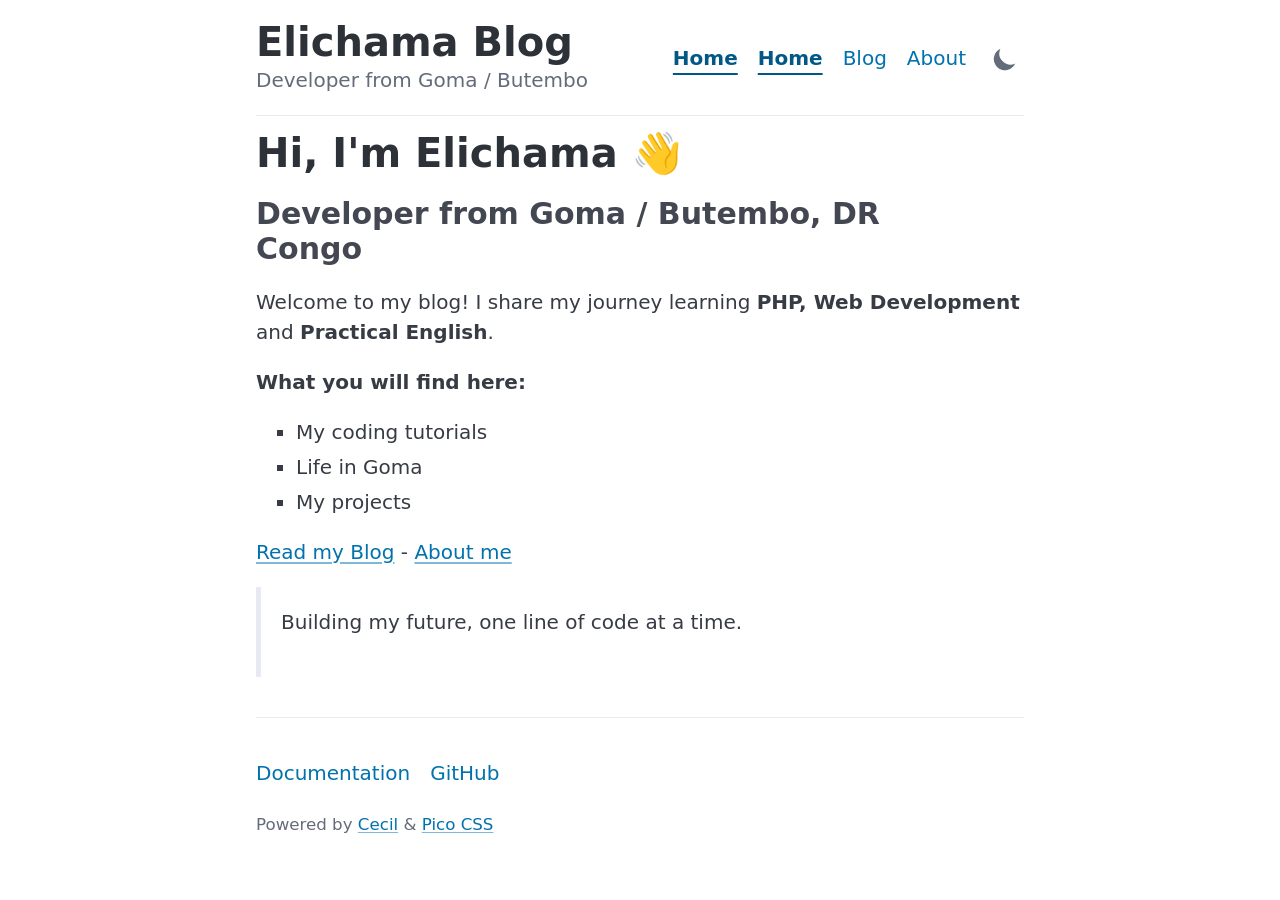
==== commit 4c8960e7: "deploy: 510f0dbf32cad44e3a69eb2bbc34f21eb1d82481" ====
--- a/index.html
+++ b/index.html
@@ -5,32 +5,30 @@
     <meta name="viewport" content="width=device-width, initial-scale=1.0">
     <title>Elichama Blog &middot; Developer from Goma / Butembo</title>
     <meta name="description" content="My personal blog about coding and life in DR Congo">
-    <meta name="author" content="Elichama">
     <meta name="robots" content="index,follow">
-    <link rel="icon" sizes="228x228" href="/elichama-blog/thumbnails/228x/favicon.7ff4b89eec6dad139a7d2d6561543285.png" type="image/png">
-    <link rel="icon" sizes="192x192" href="/elichama-blog/thumbnails/192x/favicon.7ff4b89eec6dad139a7d2d6561543285.png" type="image/png">
-    <link rel="icon" sizes="128x128" href="/elichama-blog/thumbnails/128x/favicon.7ff4b89eec6dad139a7d2d6561543285.png" type="image/png">
-    <link rel="icon" sizes="96x96" href="/elichama-blog/thumbnails/96x/favicon.7ff4b89eec6dad139a7d2d6561543285.png" type="image/png">
-    <link rel="icon" sizes="76x76" href="/elichama-blog/thumbnails/76x/favicon.7ff4b89eec6dad139a7d2d6561543285.png" type="image/png">
-    <link rel="icon" sizes="57x57" href="/elichama-blog/thumbnails/57x/favicon.7ff4b89eec6dad139a7d2d6561543285.png" type="image/png">
-    <link rel="icon" sizes="32x32" href="/elichama-blog/thumbnails/32x/favicon.7ff4b89eec6dad139a7d2d6561543285.png" type="image/png">
-    <link rel="shortcut icon" sizes="196x196" href="/elichama-blog/thumbnails/196x/favicon.7ff4b89eec6dad139a7d2d6561543285.png" type="image/png">
-    <link rel="shortcut icon" sizes="128x128" href="/elichama-blog/thumbnails/128x/favicon.7ff4b89eec6dad139a7d2d6561543285.png" type="image/png">
-    <link rel="apple-touch-icon" sizes="180x180" href="/elichama-blog/thumbnails/180x/favicon.7ff4b89eec6dad139a7d2d6561543285.png" type="image/png">
-    <link rel="apple-touch-icon" sizes="152x152" href="/elichama-blog/thumbnails/152x/favicon.7ff4b89eec6dad139a7d2d6561543285.png" type="image/png">
-    <link rel="apple-touch-icon" sizes="120x120" href="/elichama-blog/thumbnails/120x/favicon.7ff4b89eec6dad139a7d2d6561543285.png" type="image/png">
-    <link rel="icon" href="/elichama-blog/favicon.ico">
-    <link rel="icon" href="/elichama-blog/favicon.77ee8da3f7c525c2bef9c663e65358a5.ico" type="image/x-icon">
-    <link rel="icon" href="/elichama-blog/favicon.77ee8da3f7c525c2bef9c663e65358a5.ico" type="image/vnd.microsoft.icon">
-    <link rel="shortcut icon" href="/elichama-blog/favicon.77ee8da3f7c525c2bef9c663e65358a5.ico" type="image/x-icon">
-    <link rel="canonical" type="text/html" title="Elichama Blog" href="https://elichama.github.io/elichama-blog/">
-    <link rel="alternate" type="application/atom+xml" title="Elichama Blog (ATOM)" href="https://elichama.github.io/elichama-blog/atom.xml">
+    <link rel="icon" sizes="228x228" href="/Elichama-blog/thumbnails/228x/favicon.7ff4b89eec6dad139a7d2d6561543285.png" type="image/png">
+    <link rel="icon" sizes="192x192" href="/Elichama-blog/thumbnails/192x/favicon.7ff4b89eec6dad139a7d2d6561543285.png" type="image/png">
+    <link rel="icon" sizes="128x128" href="/Elichama-blog/thumbnails/128x/favicon.7ff4b89eec6dad139a7d2d6561543285.png" type="image/png">
+    <link rel="icon" sizes="96x96" href="/Elichama-blog/thumbnails/96x/favicon.7ff4b89eec6dad139a7d2d6561543285.png" type="image/png">
+    <link rel="icon" sizes="76x76" href="/Elichama-blog/thumbnails/76x/favicon.7ff4b89eec6dad139a7d2d6561543285.png" type="image/png">
+    <link rel="icon" sizes="57x57" href="/Elichama-blog/thumbnails/57x/favicon.7ff4b89eec6dad139a7d2d6561543285.png" type="image/png">
+    <link rel="icon" sizes="32x32" href="/Elichama-blog/thumbnails/32x/favicon.7ff4b89eec6dad139a7d2d6561543285.png" type="image/png">
+    <link rel="shortcut icon" sizes="196x196" href="/Elichama-blog/thumbnails/196x/favicon.7ff4b89eec6dad139a7d2d6561543285.png" type="image/png">
+    <link rel="shortcut icon" sizes="128x128" href="/Elichama-blog/thumbnails/128x/favicon.7ff4b89eec6dad139a7d2d6561543285.png" type="image/png">
+    <link rel="apple-touch-icon" sizes="180x180" href="/Elichama-blog/thumbnails/180x/favicon.7ff4b89eec6dad139a7d2d6561543285.png" type="image/png">
+    <link rel="apple-touch-icon" sizes="152x152" href="/Elichama-blog/thumbnails/152x/favicon.7ff4b89eec6dad139a7d2d6561543285.png" type="image/png">
+    <link rel="apple-touch-icon" sizes="120x120" href="/Elichama-blog/thumbnails/120x/favicon.7ff4b89eec6dad139a7d2d6561543285.png" type="image/png">
+    <link rel="icon" href="/Elichama-blog/favicon.ico">
+    <link rel="icon" href="/Elichama-blog/favicon.77ee8da3f7c525c2bef9c663e65358a5.ico" type="image/x-icon">
+    <link rel="icon" href="/Elichama-blog/favicon.77ee8da3f7c525c2bef9c663e65358a5.ico" type="image/vnd.microsoft.icon">
+    <link rel="shortcut icon" href="/Elichama-blog/favicon.77ee8da3f7c525c2bef9c663e65358a5.ico" type="image/x-icon">
+    <link rel="canonical" type="text/html" title="Elichama Blog" href="https://elichama.github.io/Elichama-blog/">
+    <link rel="alternate" type="application/atom+xml" title="Elichama Blog (ATOM)" href="https://elichama.github.io/Elichama-blog/atom.xml">
     <meta property="og:locale" content="en_US">
     <meta property="og:site_name" content="Elichama Blog">
     <meta property="og:title" content="Elichama Blog">
     <meta property="og:description" content="My personal blog about coding and life in DR Congo">
-    <meta property="og:url" content="https://elichama.github.io/elichama-blog/">
-    <meta property="og:author" content="Elichama">
+    <meta property="og:url" content="https://elichama.github.io/Elichama-blog/">
     <meta property="og:type" content="website">
     <meta name="twitter:title" content="Elichama Blog">
     <meta name="twitter:description" content="My personal blog about coding and life in DR Congo">
@@ -2838,7 +2836,7 @@
       }
       .note-steps-list > .note-step:not(:last-child)::after {
         content: "";position:absolute;top:2.3rem;bottom:.4rem;left:calc(.95rem - 1px);width:2px;background:var(--pico-muted-border-color)}.note-step>h4:first-child{margin-bottom:.5rem;line-height:1.9rem}.note-accordion-item{margin:0;padding:.5rem 0;border-bottom:1px solid var(--pico-muted-border-color)}.note-accordion-item>summary{font-weight:600}.note-accordion-content{padding-top:.5rem}.note-cards-list{display:grid;grid-template-columns:repeat(auto-fill,minmax(14rem,1fr));gap:var(--pico-spacing);margin:0;padding:0}.note-card{margin:0;padding:var(--pico-spacing);border:1px solid var(--pico-muted-border-color);border-radius:var(--pico-border-radius);list-style:none}.note-card-title{margin-bottom:.25rem;font-weight:600}.note-card-content>:last-child{margin-bottom:0}#theme-toggle{--pico-background-color:transparent;--pico-border-color:transparent;--pico-color:var(--pico-muted-color);margin:0;padding:.25rem;border:none;outline:none}#theme-toggle:focus-visible{outline:2px solid var(--pico-primary-focus);box-shadow:none}:root{--cecil-hl-base:#383a42;--cecil-hl-comment:#a0a1a7;--cecil-hl-keyword:#a626a4;--cecil-hl-red:#e45649;--cecil-hl-cyan:#0184bb;--cecil-hl-green:#50a14f;--cecil-hl-orange:#986801;--cecil-hl-blue:#4078f2;--cecil-hl-yellow:#c18401}@media only screen and (prefers-color-scheme:dark){:root:not([data-theme=light]){--cecil-hl-base:#abb2bf;--cecil-hl-comment:#5c6370;--cecil-hl-keyword:#c678dd;--cecil-hl-red:#e06c75;--cecil-hl-cyan:#56b6c2;--cecil-hl-green:#98c379;--cecil-hl-orange:#d19a66;--cecil-hl-blue:#61aeee;--cecil-hl-yellow:#e6c07b}}[data-theme=dark]{--cecil-hl-base:#abb2bf;--cecil-hl-comment:#5c6370;--cecil-hl-keyword:#c678dd;--cecil-hl-red:#e06c75;--cecil-hl-cyan:#56b6c2;--cecil-hl-green:#98c379;--cecil-hl-orange:#d19a66;--cecil-hl-blue:#61aeee;--cecil-hl-yellow:#e6c07b}.hljs{color:var(--cecil-hl-base)}.hljs-comment,.hljs-quote{color:var(--cecil-hl-comment);font-style:italic}.hljs-doctag,.hljs-keyword,.hljs-formula{color:var(--cecil-hl-keyword)}.hljs-section,.hljs-name,.hljs-selector-tag,.hljs-deletion,.hljs-subst{color:var(--cecil-hl-red)}.hljs-literal{color:var(--cecil-hl-cyan)}.hljs-string,.hljs-regexp,.hljs-addition,.hljs-attribute,.hljs-meta .hljs-string{color:var(--cecil-hl-green)}.hljs-attr,.hljs-variable,.hljs-template-variable,.hljs-type,.hljs-selector-class,.hljs-selector-attr,.hljs-selector-pseudo,.hljs-number{color:var(--cecil-hl-orange)}.hljs-symbol,.hljs-bullet,.hljs-link,.hljs-meta,.hljs-selector-id,.hljs-title{color:var(--cecil-hl-blue)}.hljs-built_in,.hljs-title.class_,.hljs-class .hljs-title{color:var(--cecil-hl-yellow)}.hljs-emphasis{font-style:italic}.hljs-strong{font-weight:700}.hljs-link{text-decoration:underline}</style>
-    <link rel="stylesheet" href="/elichama-blog/css/style.6c11298d9f4a0021e36174de41319370.css">
+    <link rel="stylesheet" href="/Elichama-blog/css/style.6c11298d9f4a0021e36174de41319370.css">
     <meta name="generator" content="Cecil 9.28.0">
   </head>
   <body>
@@ -2850,9 +2848,10 @@
       </hgroup>
       <nav>
         <ul>
-          <li><a href="/elichama-blog/" data-weight="0" aria-current="page">Home</a></li>
-          <li><a href="/elichama-blog/blog/" data-weight="2">Blog</a></li>
-          <li><a href="/elichama-blog/about/" data-weight="3">About</a></li>
+          <li><a href="/Elichama-blog/" data-weight="0" aria-current="page">Home</a></li>
+          <li><a href="/Elichama-blog/" data-weight="1" aria-current="page">Home</a></li>
+          <li><a href="/Elichama-blog/blog/" data-weight="2">Blog</a></li>
+          <li><a href="/Elichama-blog/about/" data-weight="3">About</a></li>
         </ul>
       </nav>
       <div class="site-tools">
